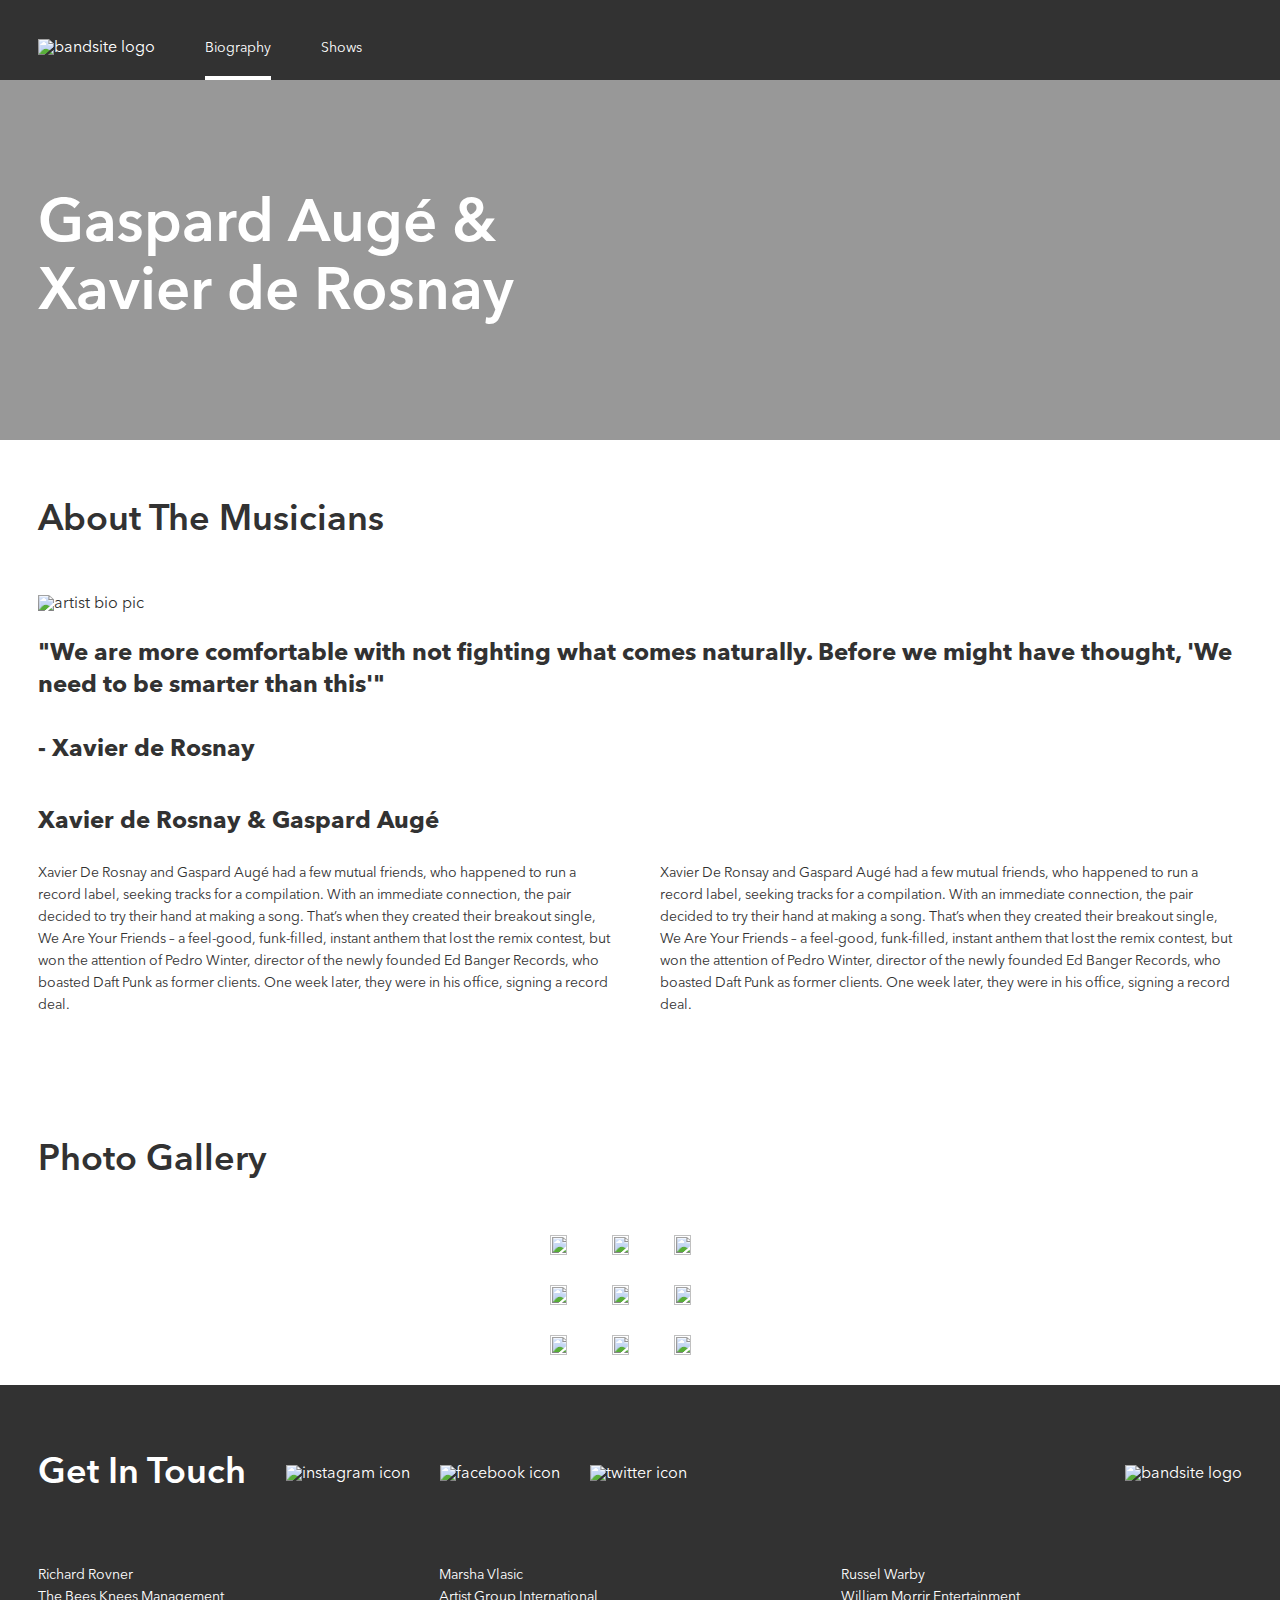
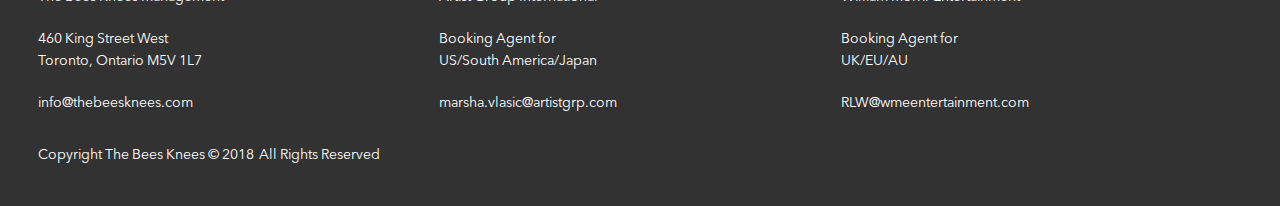
==== sprint-1/index.html @ 6b7e35aa "Moved nav-bar to partial" ====
<!DOCTYPE html>
<html lang="en">
<head>
    <meta charset="UTF-8">
    <meta name="viewport" content="width=device-width, initial-scale=1.0">
    <link rel="stylesheet" href="./styles/main.css">
    <title>Bandsite</title>
</head>
<body>
    <header class="header">
        <a class="header__logo-link" href="index.html"><img class="header__logo" src="./assets/logo/Logo-bandsite.png" alt="bandsite logo"></a>
        <nav class="header__nav">
            <ul class=" header__nav-list">
                <li class ="header__nav-item header__nav-item--active"><a class ="list header__nav-link" href="index.html">Biography</a></li>
                <li class = "header__nav-item"><a class =" list header__nav-link " href="/">Shows</a></li>
            </ul>
        </nav>
    </header>
    <main>
        <section class="hero">
            <h1 class="hero__title">Gaspard Augé & Xavier de Rosnay</h1>
            <div class="hero__image--filter"></div>
        </section>

        <section class="bio">
            <h2 class="title bio__title">About The Musicians</h2>
            <div class="bio__content">
                <img class="bio__image" src="./assets/images/bio-pic.jpg" alt="artist bio pic">
                <h2 class='bio__slogan'>"We are more comfortable with not fighting what comes naturally.  Before we might have thought, 'We need to be smarter than this'"</h2>
                <h2 class="bio__signature">- Xavier de Rosnay</h2>
                <h2 class="bio__name">Xavier de Rosnay & Gaspard Augé</h2>
                <div class="bio__story">
                    <p class="bio__story-text--left">Xavier De Rosnay and Gaspard Augé had a few
                        mutual friends, who happened to run a record label,
                        seeking tracks for a compilation. With an immediate
                        connection, the pair decided to try their hand at
                        making a song. That’s when they created their
                        breakout single, We Are Your Friends – a feel-good,
                        funk-filled, instant anthem that lost the remix
                        contest, but won the attention of Pedro Winter,
                        director of the newly founded Ed Banger Records,
                        who boasted Daft Punk as former clients. One week
                        later, they were in his office, signing a record deal.</p>
                    <p class="bio__story-text--right">Xavier De Ronsay and Gaspard Augé had a few
                        mutual friends, who happened to run a record label,
                        seeking tracks for a compilation. With an immediate
                        connection, the pair decided to try their hand at
                        making a song. That’s when they created their
                        breakout single, We Are Your Friends – a feel-good,
                        funk-filled, instant anthem that lost the remix
                        contest, but won the attention of Pedro Winter,
                        director of the newly founded Ed Banger Records,
                        who boasted Daft Punk as former clients. One week
                        later, they were in his office, signing a record deal.</p>
                </div>
            </div>
        </section>

        <section class="gallery">
            <h2 class="title gallery__title">Photo Gallery</h2>
            <div class="gallery__images">
                <img src="./assets/images/Photo-gallery-1.jpg" alt="" class="gallery__img">
                <img src="./assets/images/Photo-gallery-2.jpg" alt="" class="gallery__img">
                <img src="./assets/images/Photo-gallery-3.jpg" alt="" class="gallery__img">
                <img src="./assets/images/Photo-gallery-4.jpg" alt="" class="gallery__img">
                <img src="./assets/images/Photo-gallery-5.jpg" alt="" class="gallery__img">
                <img src="./assets/images/Photo-gallery-6.jpg" alt="" class="gallery__img">
                <img src="./assets/images/Photo-gallery-7.jpg" alt="" class="gallery__img">
                <img src="./assets/images/Photo-gallery-8.jpg" alt="" class="gallery__img">
                <img src="./assets/images/Photo-gallery-9.jpg" alt="" class="gallery__img">
            </div>
        </section>
    </main>
    <footer class="footer">
        <div class="footer__top">
                <div class="footer__top--left">
                    <h2 class="title footer__top-title">Get In Touch</h2>
                    <div class="footer__top-social">
                        <img class="footer__top-social-icon" src="./assets/icons/PNG/Icon-instagram.png" alt="instagram icon" class="footer__social-icon">
                        <img class="footer__top-social-icon" src="./assets/icons/SVG/Icon-facebook.svg" alt="facebook icon" class="footer__social-icon">
                        <img class="footer__top-social-icon" src="./assets/icons/SVG/Icon-twitter.svg" alt="twitter icon" class="footer__social-icon">
                    </div>
                </div>
                <img class="footer__top-logo" src= "./assets/logo/Logo-bandsite.png" alt="bandsite logo">
        </div>
        <div class="footer__contacts">
            <div class="footer__contact">
                <div class="footer__contact-name">
                    <p>Richard Rovner</p>
                    <p>The Bees Knees Management</p>
                </div>
                <div class="footer__contact-details">
                    <p>460 King Street West</p>
                    <p>Toronto, Ontario M5V 1L7</p>
                </div>
                <div class="footer__contact-email">
                    <p>info@thebeesknees.com</p>
                </div>
            </div>
            <div class="footer__contact">
                <div class="footer__contact-name">
                    <p>Marsha Vlasic</p>
                    <p>Artist Group International</p>
                </div>
                <div class="footer__contact-details">
                    <p>Booking Agent for</p>
                    <p>US/South America/Japan</p>
                </div>
                <div class="footer__contact-email">
                    <p>marsha.vlasic@artistgrp.com</p>
                </div>
            </div>
            <div class="footer__contact">
                <div class="footer__contact-name">
                    <p>Russel Warby</p>
                    <p>William Morrir Entertainment</p>
                </div>
                <div class="footer__contact-details">
                    <p>Booking Agent for</p>
                    <p>UK/EU/AU</p>
                </div>
                <div class="footer__contact-email">
                    <p>RLW@wmeentertainment.com</p>
                </div>
            </div>
        </div>
        <div class="footer__copyright">
            <p class="footer__copyright--left">Copyright The Bees Knees <span>&#169;</span> 2018</p>
            <p>All Rights Reserved</p>
        </div>
    </footer>
</body>
</html>
---- sprint-1/styles/main.css ----
/* Define the global font family */
@font-face {
  font-family: "Avenir Next";
  src: url("../assets/fonts/Linotype - AvenirNextLTPro-Regular.otf");
  font-weight: 400;
  font-style: normal;
}

@font-face {
  font-family: "Avenir Next";
  src: url("../assets/fonts/Linotype - AvenirNextLTPro-Bold.otf");
  font-weight: 600;
  font-style: normal;
}

@font-face {
  font-family: "Avenir Next";
  src: url("../assets/fonts/Linotype - AvenirNextLTPro-Demi.otf");
  font-weight: 700;
  font-style: normal;
}

/* Color Palette */
/* Margins and Padding */
/*Media BreakPoints*/
* {
  margin: 0;
  padding: 0;
}

body {
  font-family: "Avenir Next";
  font-weight: 400;
  color: #323232;
}

ul {
  list-style-type: none;
}

a {
  text-decoration: none;
}

/*Default font formats for breakpoints*/
h1, .title {
  font-weight: 700;
  font-size: 1.5rem;
  line-height: 2rem;
}

@media (min-width: 768px) {
  h1, .title {
    font-size: 2.25rem;
    line-height: 2.75;
  }
}

h2, .subtitle {
  font-weight: 600;
  font-size: 0.875rem;
  line-height: 1.375rem;
}

@media (min-width: 768px) {
  h2, .subtitle {
    font-size: 1.5rem;
    line-height: 2rem;
  }
}

@media (min-width: 768px) {
  h3 {
    font-size: 1rem;
    line-height: 1.5rem;
  }
}

h4, p, .list {
  font-weight: 400;
  font-size: 0.81rem;
  line-height: 1.125rem;
}

@media (min-width: 768px) {
  h4, p, .list {
    font-size: 0.875rem;
    line-height: 1.375rem;
  }
}

h5 {
  font-weight: 400;
  font-size: 0.75rem;
  line-height: 1.25rem;
}

.hero__title, .bio, .gallery, .footer, .header__logo-link {
  padding: 0 5%;
}

@media (min-width: 768px) {
  .hero__title, .bio, .gallery, .footer, .header__logo-link {
    padding: 0 3%;
  }
}

@media (min-width: 1440px) {
  .hero__title, .bio, .gallery, .footer, .header__logo-link {
    padding: 0 12.5%;
  }
}

/*Media BreakPoints*/
/* Color Palette */
/* Margins and Padding */
.header {
  display: -webkit-box;
  display: -ms-flexbox;
  display: flex;
  -webkit-box-orient: vertical;
  -webkit-box-direction: normal;
      -ms-flex-direction: column;
          flex-direction: column;
  -webkit-box-pack: justify;
      -ms-flex-pack: justify;
          justify-content: space-between;
  background-color: #323232;
  color: white;
  text-align: center;
  -webkit-box-sizing: border-box;
          box-sizing: border-box;
  padding-top: 16px;
  width: 100%;
  height: 80px;
}

@media (min-width: 768px) {
  .header {
    -webkit-box-orient: horizontal;
    -webkit-box-direction: normal;
        -ms-flex-direction: row;
            flex-direction: row;
    -webkit-box-pack: start;
        -ms-flex-pack: start;
            justify-content: flex-start;
    -webkit-box-align: center;
        -ms-flex-align: center;
            align-items: center;
  }
}

.header__logo-link {
  font-weight: 400;
  color: white;
  padding-right: 0;
}

.header__nav-list {
  display: -webkit-box;
  display: -ms-flexbox;
  display: flex;
  -ms-flex-pack: distribute;
      justify-content: space-around;
}

.header__nav-item {
  width: 50%;
  padding-bottom: 5px;
}

.header__nav-item--active {
  font-weight: bold;
  border-bottom: 3px solid white;
}

@media (min-width: 768px) {
  .header__nav-item--active {
    border-bottom: 7px solid white;
  }
}

@media (min-width: 768px) {
  .header__nav-item {
    -webkit-box-sizing: border-box;
            box-sizing: border-box;
    margin-left: 50px;
    padding: 24px 0 17px 0;
  }
}

@media (min-width: 1440px) {
  .header__nav-item {
    margin-left: 56px;
    padding: 24px 0 17px 0;
    width: 80px;
  }
}

.header__nav-link {
  color: white;
}

.hero {
  position: relative;
  background-image: url("../assets/images/hero-background.jpg");
  background-size: cover;
  background-position: center;
  color: white;
  height: 23vh;
  display: -webkit-box;
  display: -ms-flexbox;
  display: flex;
  -webkit-box-align: center;
      -ms-flex-align: center;
          align-items: center;
  Z-index: 0;
}

@media (min-width: 768px) {
  .hero {
    height: 40vh;
  }
}

@media (min-width: 1440px) {
  .hero {
    height: 74vh;
  }
}

.hero__title {
  width: 240px;
  z-index: 2;
}

@media (min-width: 768px) {
  .hero__title {
    font-size: 3.75rem;
    line-height: 68px;
    width: 560px;
  }
}

@media (min-width: 1440px) {
  .hero__title {
    width: 40%;
  }
}

.hero__image--filter {
  position: absolute;
  height: 100%;
  width: 100%;
  background-color: #323232;
  opacity: 0.5;
  z-index: 1;
}

.bio {
  display: -webkit-box;
  display: -ms-flexbox;
  display: flex;
  -webkit-box-orient: vertical;
  -webkit-box-direction: normal;
      -ms-flex-direction: column;
          flex-direction: column;
  -webkit-box-align: start;
      -ms-flex-align: start;
          align-items: flex-start;
}

.bio__title {
  padding-top: 32px;
}

@media (min-width: 1440px) {
  .bio__title {
    padding-top: 48px;
  }
}

@media (min-width: 1440px) {
  .bio__content {
    padding: 0 8.5%;
  }
}

.bio__image {
  margin: 24px 0;
  min-width: 100%;
  max-width: 100%;
  height: auto;
}

@media (min-width: 1440px) {
  .bio__image {
    margin: 48px auto;
  }
}

.bio__slogan {
  padding-bottom: 32px;
}

@media (min-width: 1440px) {
  .bio__slogan {
    padding-bottom: 40px;
  }
}

.bio__signature {
  padding-bottom: 40px;
}

@media (min-width: 1440px) {
  .bio__signature {
    padding-bottom: 56px;
  }
}

.bio__name {
  padding-bottom: 24px;
}

@media (min-width: 1440px) {
  .bio__name {
    padding-bottom: 32px;
  }
}

.bio__story-text--left {
  padding-bottom: 24px;
}

@media (min-width: 768px) {
  .bio__story-text--left {
    padding-right: 1.7%;
  }
}

@media (min-width: 768px) {
  .bio__story-text--right {
    padding-left: 1.7%;
  }
}

@media (min-width: 768px) {
  .bio__story {
    display: -webkit-box;
    display: -ms-flexbox;
    display: flex;
    padding-bottom: 40px;
  }
}

@media (min-width: 1440px) {
  .bio__story {
    padding-bottom: 48px;
  }
}

.gallery {
  display: -webkit-box;
  display: -ms-flexbox;
  display: flex;
  -webkit-box-orient: vertical;
  -webkit-box-direction: normal;
      -ms-flex-direction: column;
          flex-direction: column;
  -webkit-box-align: center;
      -ms-flex-align: center;
          align-items: center;
}

.gallery__title {
  -ms-flex-item-align: start;
      align-self: flex-start;
  padding-bottom: 24px;
  padding-top: 32px;
}

@media (min-width: 768px) {
  .gallery__images {
    display: -webkit-box;
    display: -ms-flexbox;
    display: flex;
    -ms-flex-wrap: wrap;
        flex-wrap: wrap;
    -webkit-box-pack: justify;
        -ms-flex-pack: justify;
            justify-content: space-between;
  }
}

.gallery__img {
  width: 100%;
  margin-bottom: 16px;
}

@media (min-width: 768px) {
  .gallery__img {
    width: 31%;
    height: 28%;
    margin-bottom: 24px;
  }
}

.footer {
  background-color: #323232;
  color: white;
}

.footer__top {
  padding-top: 40px;
}

@media (min-width: 768px) {
  .footer__top {
    display: -webkit-box;
    display: -ms-flexbox;
    display: flex;
    -webkit-box-pack: justify;
        -ms-flex-pack: justify;
            justify-content: space-between;
    -webkit-box-align: center;
        -ms-flex-align: center;
            align-items: center;
    padding-bottom: 40px;
  }
}

@media (min-width: 1440px) {
  .footer__top {
    padding: 48px 0 56px 0;
  }
}

@media (min-width: 768px) {
  .footer__top--left {
    width: 60%;
    display: -webkit-box;
    display: -ms-flexbox;
    display: flex;
    -webkit-box-align: center;
        -ms-flex-align: center;
            align-items: center;
  }
}

@media (min-width: 768px) {
  .footer__top-title {
    padding-right: 40px;
  }
}

.footer__top-social {
  display: -webkit-box;
  display: -ms-flexbox;
  display: flex;
  -webkit-box-pack: start;
      -ms-flex-pack: start;
          justify-content: flex-start;
  padding: 20px 0;
}

.footer__top-social-icon {
  padding-right: 30px;
}

@media (min-width: 1440px) {
  .footer__top-social {
    padding-right: 32px;
  }
}

.footer__top-logo {
  display: none;
  font-weight: 400;
}

@media (min-width: 768px) {
  .footer__top-logo {
    display: block;
  }
}

@media (min-width: 1440px) {
  .footer__top-logo {
    height: 24px;
    width: 150px;
  }
}

@media (min-width: 768px) {
  .footer__contacts {
    display: -webkit-box;
    display: -ms-flexbox;
    display: flex;
  }
}

@media (min-width: 768px) {
  .footer__contact {
    padding-right: 3%;
    width: 32%;
  }
}

@media (min-width: 1440px) {
  .footer__contact {
    width: 20%;
  }
}

.footer__contact-name {
  font-weight: 700;
  padding-bottom: 20px;
}

@media (min-width: 1440px) {
  .footer__contact-name {
    padding-bottom: 24px;
  }
}

.footer__contact-details {
  padding-bottom: 20px;
}

@media (min-width: 1440px) {
  .footer__contact-details {
    padding-bottom: 24px;
  }
}

.footer__contact-email {
  padding-bottom: 20px;
}

@media (min-width: 768px) {
  .footer__contact-email {
    padding-bottom: 30px;
  }
}

@media (min-width: 1440px) {
  .footer__contact-email {
    padding-bottom: 40px;
  }
}

.footer__copyright {
  font-weight: 400;
  padding-bottom: 40px;
}

@media (min-width: 768px) {
  .footer__copyright {
    display: -webkit-box;
    display: -ms-flexbox;
    display: flex;
  }
}

@media (min-width: 768px) {
  .footer__copyright--left {
    margin-right: 5px;
  }
}
/*# sourceMappingURL=main.css.map */
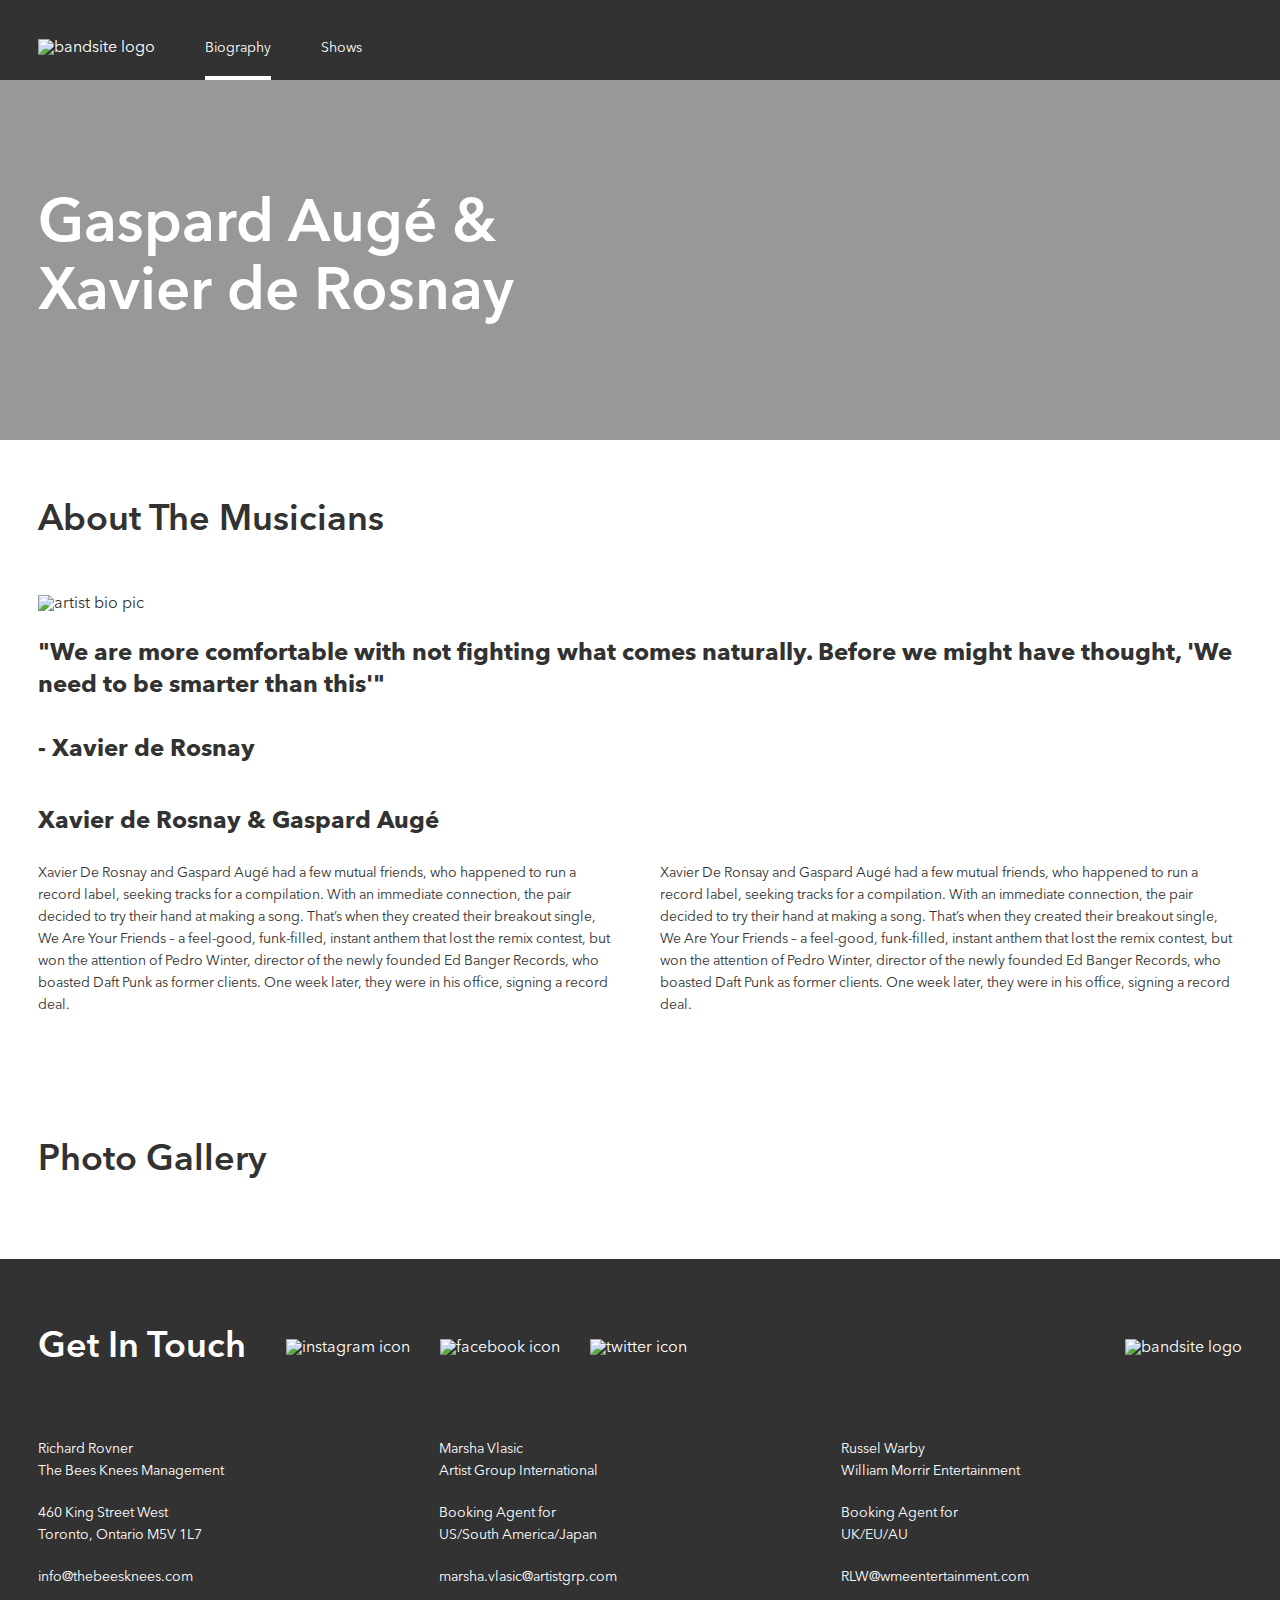
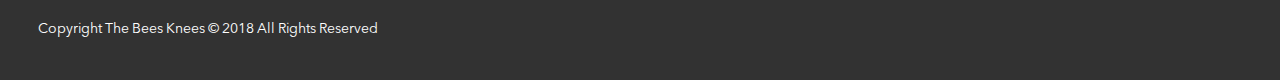
==== commit 8299ea52: "Moved footer to partial" ====
--- a/sprint-1/index.html
+++ b/sprint-1/index.html
@@ -125,8 +125,7 @@
             </div>
         </div>
         <div class="footer__copyright">
-            <p class="footer__copyright--left">Copyright The Bees Knees <span>&#169;</span> 2018</p>
-            <p>All Rights Reserved</p>
+            <p>Copyright The Bees Knees <span>&#169;</span> 2018 All Rights Reserved</p>
         </div>
     </footer>
 </body>
--- a/sprint-1/styles/main.css
+++ b/sprint-1/styles/main.css
@@ -201,6 +201,162 @@
   color: white;
 }
 
+.footer {
+  background-color: #323232;
+  color: white;
+}
+
+.footer__top {
+  padding-top: 40px;
+}
+
+@media (min-width: 768px) {
+  .footer__top {
+    display: -webkit-box;
+    display: -ms-flexbox;
+    display: flex;
+    -webkit-box-pack: justify;
+        -ms-flex-pack: justify;
+            justify-content: space-between;
+    -webkit-box-align: center;
+        -ms-flex-align: center;
+            align-items: center;
+    padding-bottom: 40px;
+  }
+}
+
+@media (min-width: 1440px) {
+  .footer__top {
+    padding: 48px 0 56px 0;
+  }
+}
+
+@media (min-width: 768px) {
+  .footer__top--left {
+    width: 60%;
+    display: -webkit-box;
+    display: -ms-flexbox;
+    display: flex;
+    -webkit-box-align: center;
+        -ms-flex-align: center;
+            align-items: center;
+  }
+}
+
+@media (min-width: 768px) {
+  .footer__top-title {
+    padding-right: 40px;
+  }
+}
+
+.footer__top-social {
+  display: -webkit-box;
+  display: -ms-flexbox;
+  display: flex;
+  -webkit-box-pack: start;
+      -ms-flex-pack: start;
+          justify-content: flex-start;
+  padding: 20px 0;
+}
+
+.footer__top-social-icon {
+  padding-right: 30px;
+}
+
+@media (min-width: 1440px) {
+  .footer__top-social {
+    padding-right: 32px;
+  }
+}
+
+.footer__top-logo {
+  display: none;
+  font-weight: 400;
+}
+
+@media (min-width: 768px) {
+  .footer__top-logo {
+    display: block;
+  }
+}
+
+@media (min-width: 1440px) {
+  .footer__top-logo {
+    height: 24px;
+    width: 150px;
+  }
+}
+
+@media (min-width: 768px) {
+  .footer__contacts {
+    display: -webkit-box;
+    display: -ms-flexbox;
+    display: flex;
+  }
+}
+
+@media (min-width: 768px) {
+  .footer__contact {
+    padding-right: 3%;
+    width: 32%;
+  }
+}
+
+@media (min-width: 1440px) {
+  .footer__contact {
+    width: 20%;
+  }
+}
+
+.footer__contact-name {
+  font-weight: 700;
+  padding-bottom: 20px;
+}
+
+@media (min-width: 1440px) {
+  .footer__contact-name {
+    padding-bottom: 24px;
+  }
+}
+
+.footer__contact-details {
+  padding-bottom: 20px;
+}
+
+@media (min-width: 1440px) {
+  .footer__contact-details {
+    padding-bottom: 24px;
+  }
+}
+
+.footer__contact-email {
+  padding-bottom: 20px;
+}
+
+@media (min-width: 768px) {
+  .footer__contact-email {
+    padding-bottom: 30px;
+  }
+}
+
+@media (min-width: 1440px) {
+  .footer__contact-email {
+    padding-bottom: 40px;
+  }
+}
+
+.footer__copyright {
+  font-weight: 400;
+  padding-bottom: 40px;
+  width: 204px;
+}
+
+@media (min-width: 768px) {
+  .footer__copyright {
+    width: 100%;
+  }
+}
+
 .hero {
   position: relative;
   background-image: url("../assets/images/hero-background.jpg");
@@ -401,171 +557,13 @@
 @media (min-width: 768px) {
   .gallery__img {
     width: 31%;
-    height: 28%;
     margin-bottom: 24px;
   }
 }
 
-.footer {
-  background-color: #323232;
-  color: white;
-}
-
-.footer__top {
-  padding-top: 40px;
-}
-
-@media (min-width: 768px) {
-  .footer__top {
-    display: -webkit-box;
-    display: -ms-flexbox;
-    display: flex;
-    -webkit-box-pack: justify;
-        -ms-flex-pack: justify;
-            justify-content: space-between;
-    -webkit-box-align: center;
-        -ms-flex-align: center;
-            align-items: center;
-    padding-bottom: 40px;
-  }
-}
-
-@media (min-width: 1440px) {
-  .footer__top {
-    padding: 48px 0 56px 0;
-  }
-}
-
-@media (min-width: 768px) {
-  .footer__top--left {
-    width: 60%;
-    display: -webkit-box;
-    display: -ms-flexbox;
-    display: flex;
-    -webkit-box-align: center;
-        -ms-flex-align: center;
-            align-items: center;
-  }
-}
-
-@media (min-width: 768px) {
-  .footer__top-title {
-    padding-right: 40px;
-  }
-}
-
-.footer__top-social {
-  display: -webkit-box;
-  display: -ms-flexbox;
-  display: flex;
-  -webkit-box-pack: start;
-      -ms-flex-pack: start;
-          justify-content: flex-start;
-  padding: 20px 0;
-}
-
-.footer__top-social-icon {
-  padding-right: 30px;
-}
-
-@media (min-width: 1440px) {
-  .footer__top-social {
-    padding-right: 32px;
-  }
-}
-
-.footer__top-logo {
-  display: none;
-  font-weight: 400;
-}
-
-@media (min-width: 768px) {
-  .footer__top-logo {
-    display: block;
-  }
-}
-
-@media (min-width: 1440px) {
-  .footer__top-logo {
-    height: 24px;
-    width: 150px;
-  }
-}
-
-@media (min-width: 768px) {
-  .footer__contacts {
-    display: -webkit-box;
-    display: -ms-flexbox;
-    display: flex;
-  }
-}
-
-@media (min-width: 768px) {
-  .footer__contact {
-    padding-right: 3%;
+@media (min-width: 768px) {
+  .gallery__img {
     width: 32%;
   }
 }
-
-@media (min-width: 1440px) {
-  .footer__contact {
-    width: 20%;
-  }
-}
-
-.footer__contact-name {
-  font-weight: 700;
-  padding-bottom: 20px;
-}
-
-@media (min-width: 1440px) {
-  .footer__contact-name {
-    padding-bottom: 24px;
-  }
-}
-
-.footer__contact-details {
-  padding-bottom: 20px;
-}
-
-@media (min-width: 1440px) {
-  .footer__contact-details {
-    padding-bottom: 24px;
-  }
-}
-
-.footer__contact-email {
-  padding-bottom: 20px;
-}
-
-@media (min-width: 768px) {
-  .footer__contact-email {
-    padding-bottom: 30px;
-  }
-}
-
-@media (min-width: 1440px) {
-  .footer__contact-email {
-    padding-bottom: 40px;
-  }
-}
-
-.footer__copyright {
-  font-weight: 400;
-  padding-bottom: 40px;
-}
-
-@media (min-width: 768px) {
-  .footer__copyright {
-    display: -webkit-box;
-    display: -ms-flexbox;
-    display: flex;
-  }
-}
-
-@media (min-width: 768px) {
-  .footer__copyright--left {
-    margin-right: 5px;
-  }
-}
 /*# sourceMappingURL=main.css.map */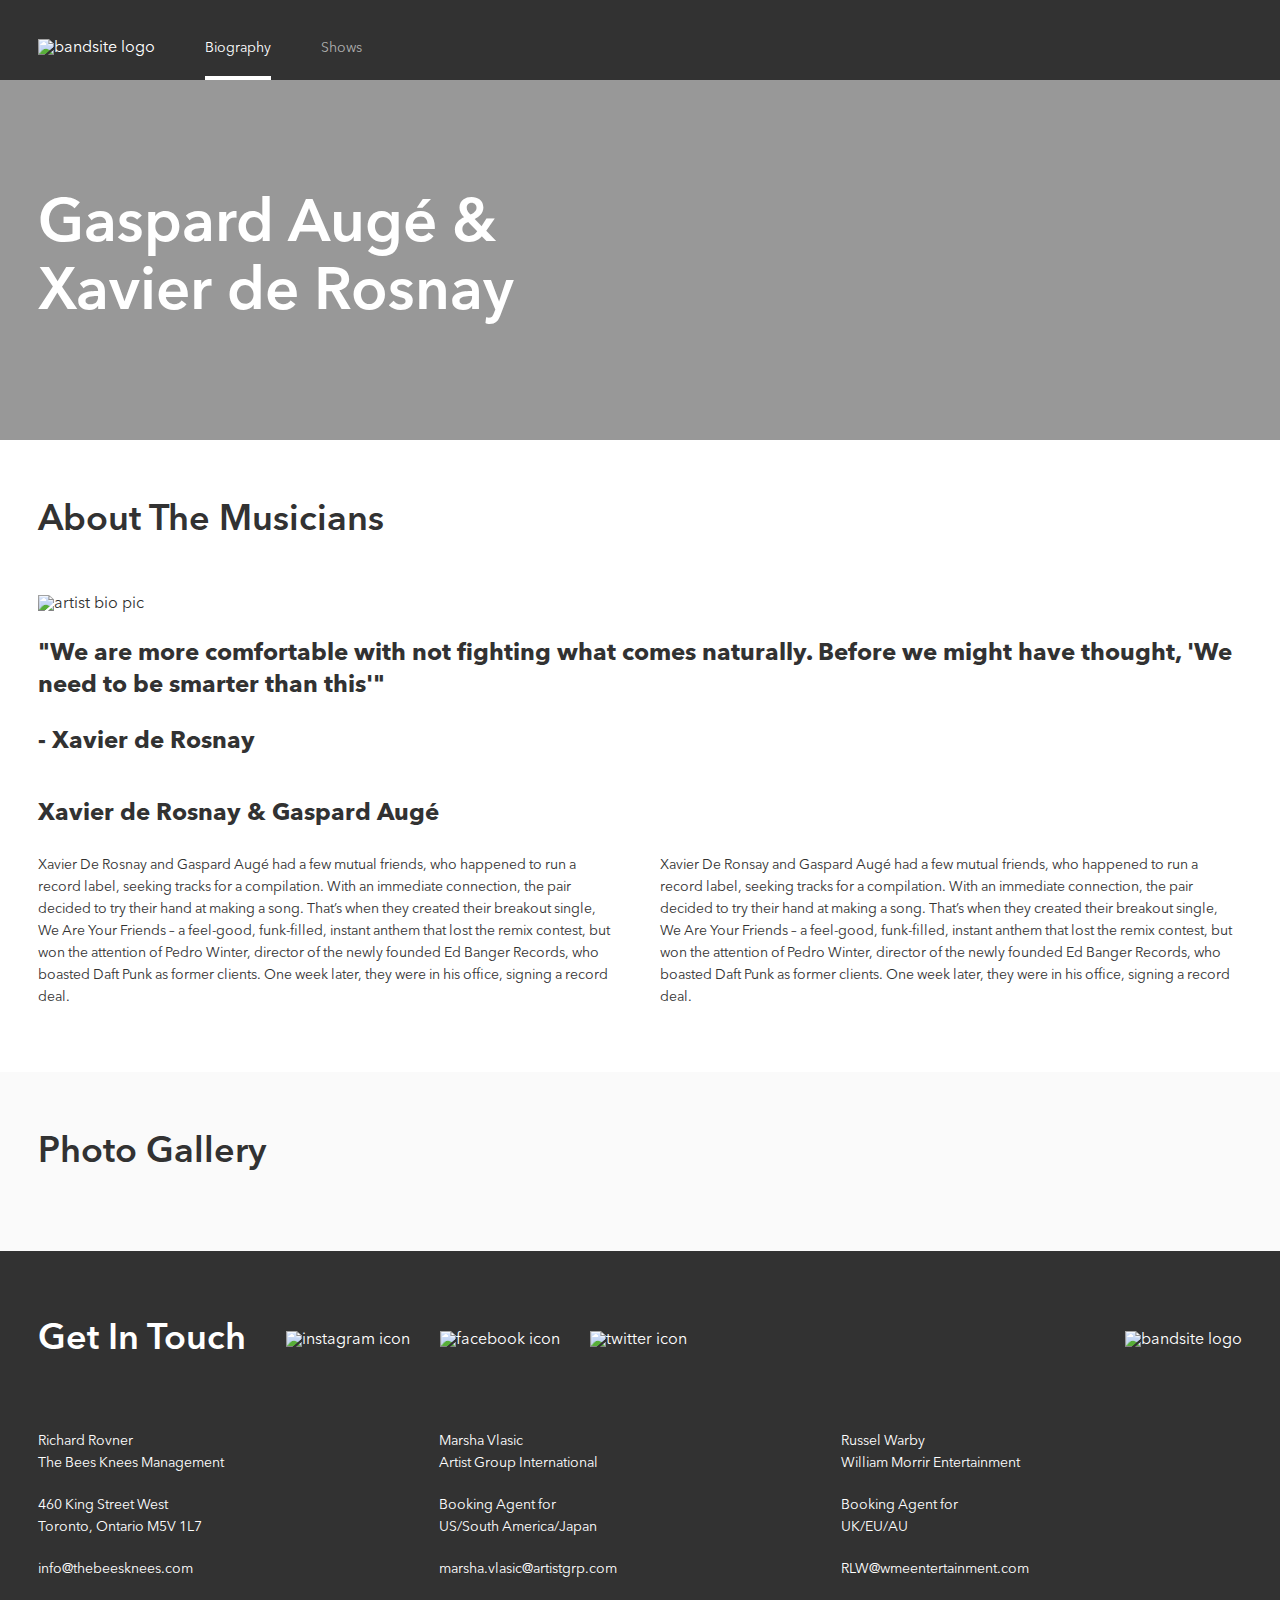
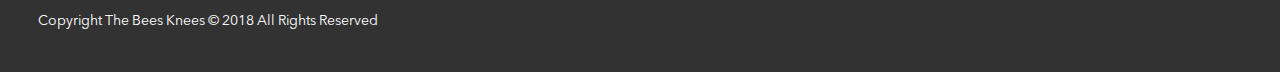
==== commit ef90522b: "Added photo gallery background" ====
--- a/sprint-1/index.html
+++ b/sprint-1/index.html
@@ -11,8 +11,8 @@
         <a class="header__logo-link" href="index.html"><img class="header__logo" src="./assets/logo/Logo-bandsite.png" alt="bandsite logo"></a>
         <nav class="header__nav">
             <ul class=" header__nav-list">
-                <li class ="header__nav-item header__nav-item--active"><a class ="list header__nav-link" href="index.html">Biography</a></li>
-                <li class = "header__nav-item"><a class =" list header__nav-link " href="/">Shows</a></li>
+                <li class ="header__nav-item header__nav-item--active"><a class ="list header__nav-link header__nav-link--active" href="index.html">Biography</a></li>
+                <li class = "header__nav-item"><a class =" list header__nav-link " href="index.html">Shows</a></li>
             </ul>
         </nav>
     </header>
--- a/sprint-1/styles/main.css
+++ b/sprint-1/styles/main.css
@@ -20,8 +20,8 @@
   font-style: normal;
 }
 
-/* Color Palette */
-/* Margins and Padding */
+/*======================= Color Palette ======================= */
+/*======================= Margins and Padding ======================= */
 /*Media BreakPoints*/
 * {
   margin: 0;
@@ -112,8 +112,8 @@
 }
 
 /*Media BreakPoints*/
-/* Color Palette */
-/* Margins and Padding */
+/*======================= Color Palette ======================= */
+/*======================= Margins and Padding ======================= */
 .header {
   display: -webkit-box;
   display: -ms-flexbox;
@@ -171,12 +171,12 @@
 
 .header__nav-item--active {
   font-weight: bold;
-  border-bottom: 3px solid white;
+  border-bottom: 3px solid #FFFFFF;
 }
 
 @media (min-width: 768px) {
   .header__nav-item--active {
-    border-bottom: 7px solid white;
+    border-bottom: 7px solid #FFFFFF;
   }
 }
 
@@ -198,7 +198,15 @@
 }
 
 .header__nav-link {
+  color: #AFAFAF;
+}
+
+.header__nav-link--active {
   color: white;
+}
+
+.header__nav-link:hover {
+  font-style: italic;
 }
 
 .footer {
@@ -456,7 +464,7 @@
 }
 
 .bio__slogan {
-  padding-bottom: 32px;
+  padding-bottom: 24px;
 }
 
 @media (min-width: 1440px) {
@@ -483,6 +491,10 @@
   .bio__name {
     padding-bottom: 32px;
   }
+}
+
+.bio__story {
+  padding-bottom: 32px;
 }
 
 .bio__story-text--left {
@@ -527,6 +539,7 @@
   -webkit-box-align: center;
       -ms-flex-align: center;
           align-items: center;
+  background-color: #FAFAFA;
 }
 
 .gallery__title {
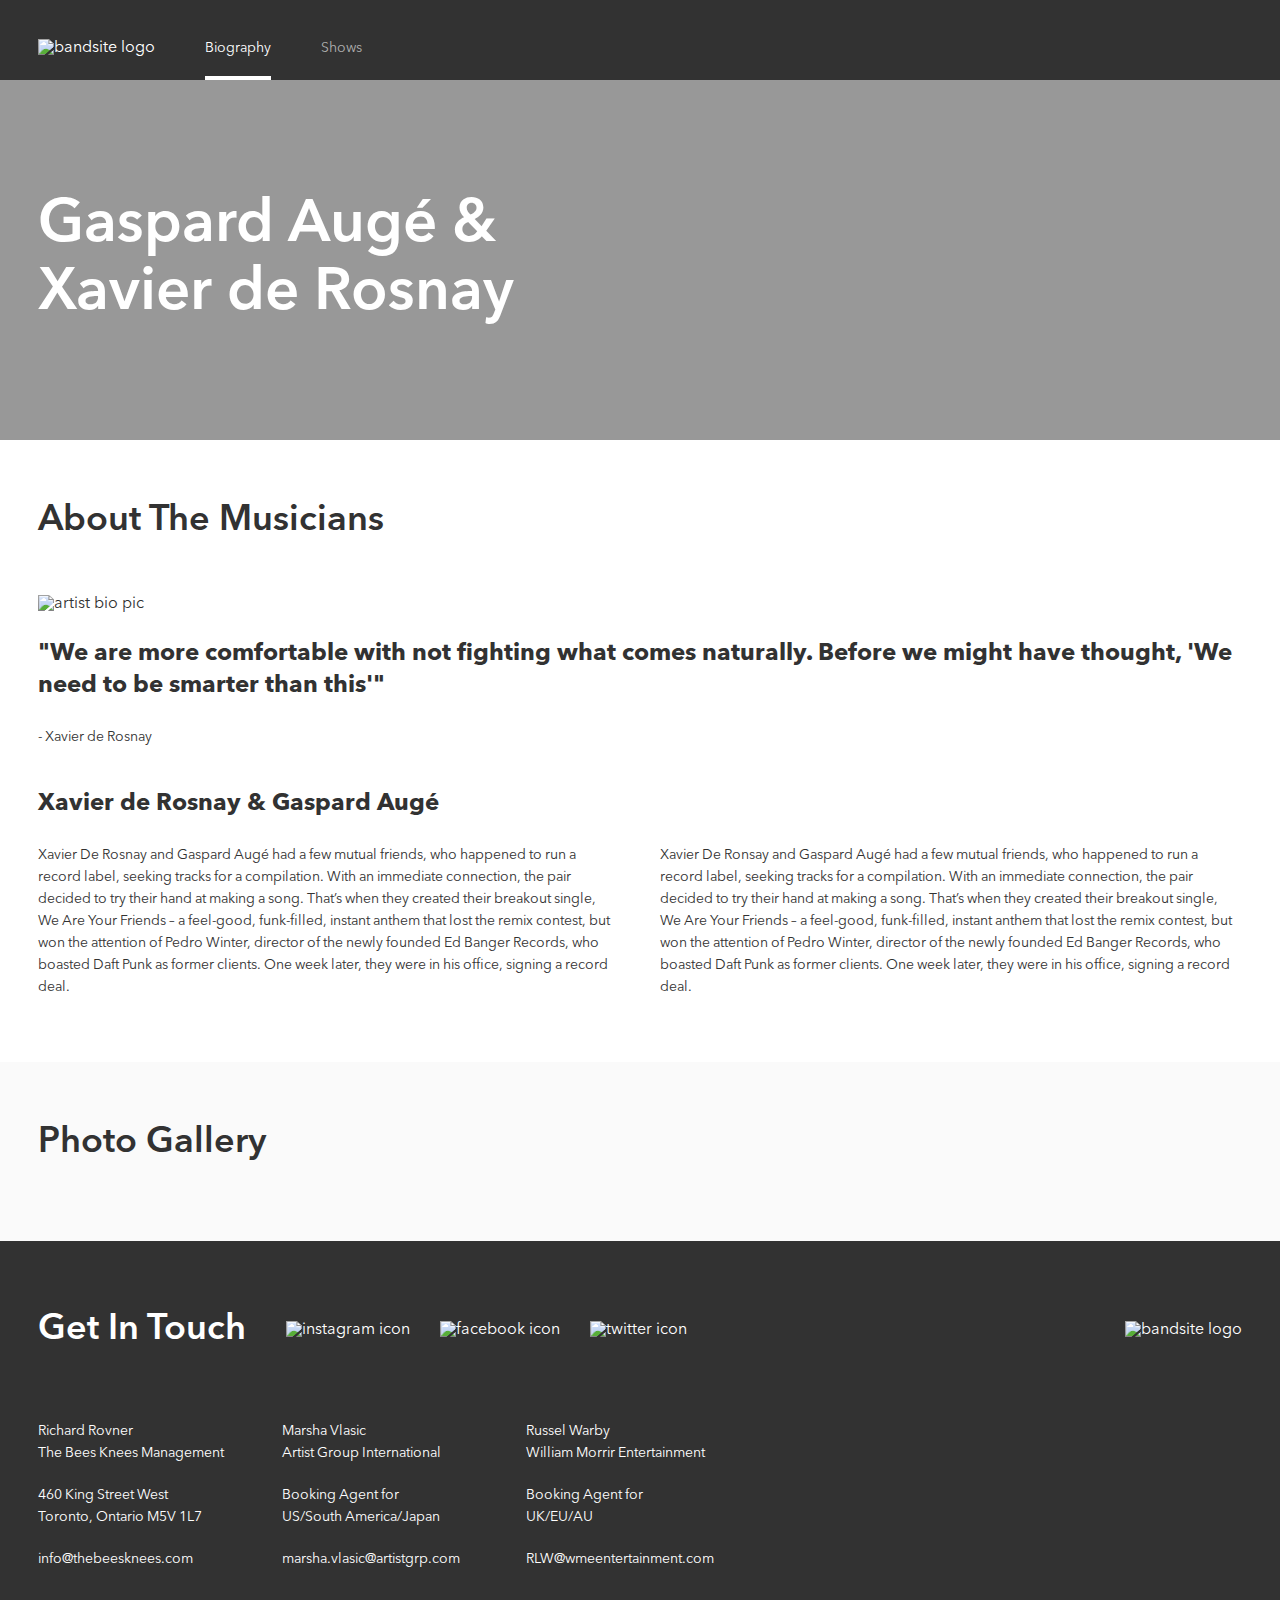
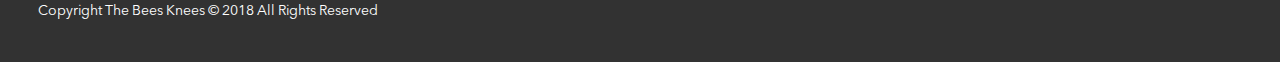
==== commit c57129a4: "Updated bio font sizing and added static padding to contacts" ====
--- a/sprint-1/index.html
+++ b/sprint-1/index.html
@@ -27,7 +27,7 @@
             <div class="bio__content">
                 <img class="bio__image" src="./assets/images/bio-pic.jpg" alt="artist bio pic">
                 <h2 class='bio__slogan'>"We are more comfortable with not fighting what comes naturally.  Before we might have thought, 'We need to be smarter than this'"</h2>
-                <h2 class="bio__signature">- Xavier de Rosnay</h2>
+                <p class="bio__signature">- Xavier de Rosnay</p>
                 <h2 class="bio__name">Xavier de Rosnay & Gaspard Augé</h2>
                 <div class="bio__story">
                     <p class="bio__story-text--left">Xavier De Rosnay and Gaspard Augé had a few
--- a/sprint-1/styles/main.css
+++ b/sprint-1/styles/main.css
@@ -306,13 +306,8 @@
 @media (min-width: 768px) {
   .footer__contact {
     padding-right: 3%;
-    width: 32%;
-  }
-}
-
-@media (min-width: 1440px) {
-  .footer__contact {
-    width: 20%;
+    padding-right: 24px;
+    width: 220px;
   }
 }
 
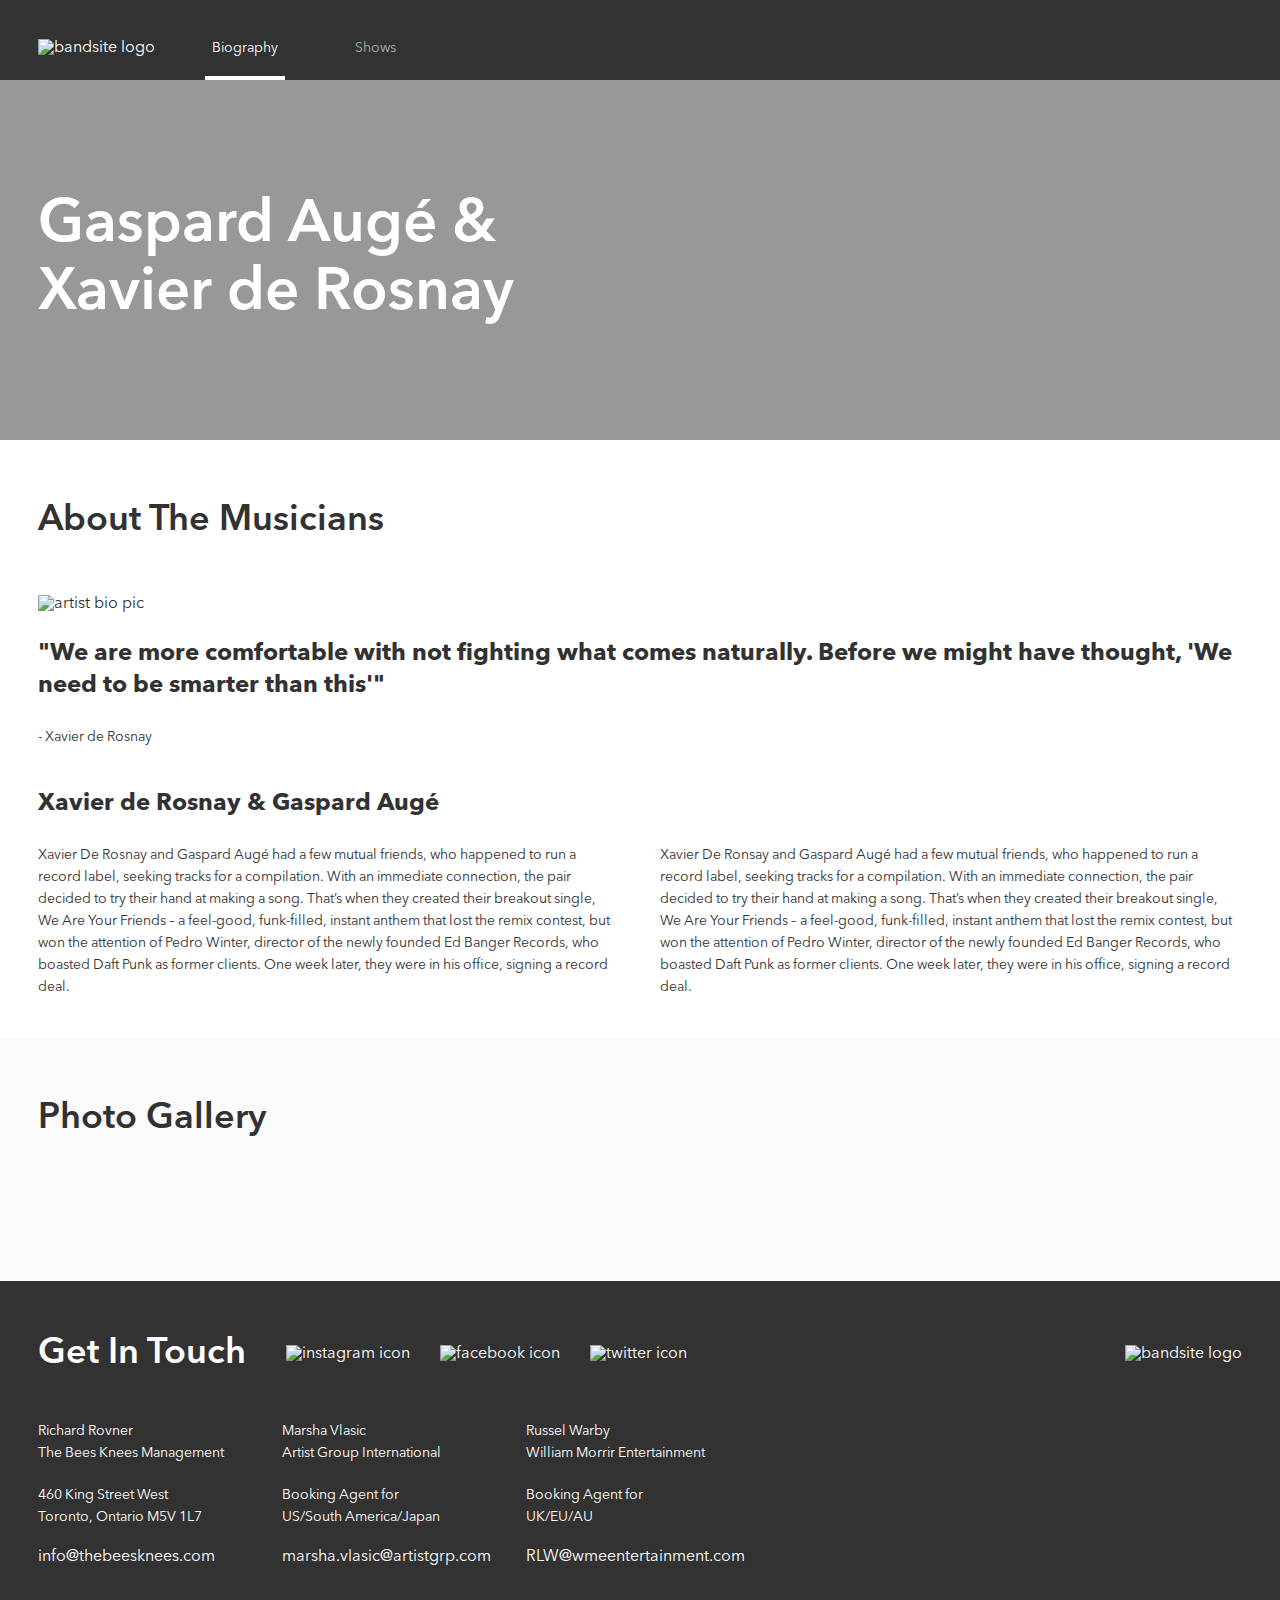
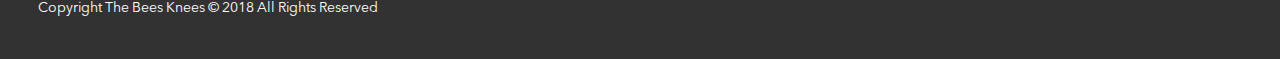
==== commit 072612fd: "Added digging deeper content" ====
--- a/sprint-1/index.html
+++ b/sprint-1/index.html
@@ -94,7 +94,7 @@
                     <p>Toronto, Ontario M5V 1L7</p>
                 </div>
                 <div class="footer__contact-email">
-                    <p>info@thebeesknees.com</p>
+                    <a href="mailto:info@thebeesknees.com">info@thebeesknees.com</a>
                 </div>
             </div>
             <div class="footer__contact">
@@ -107,7 +107,7 @@
                     <p>US/South America/Japan</p>
                 </div>
                 <div class="footer__contact-email">
-                    <p>marsha.vlasic@artistgrp.com</p>
+                    <a href="mailto:marsha.vlasic@artistgrp.com">marsha.vlasic@artistgrp.com</a>
                 </div>
             </div>
             <div class="footer__contact">
@@ -120,7 +120,7 @@
                     <p>UK/EU/AU</p>
                 </div>
                 <div class="footer__contact-email">
-                    <p>RLW@wmeentertainment.com</p>
+                    <a href="mailto:RLW@wmeentertainment.com">RLW@wmeentertainment.com</a>
                 </div>
             </div>
         </div>
--- a/sprint-1/styles/main.css
+++ b/sprint-1/styles/main.css
@@ -1,4 +1,7 @@
-/* Define the global font family */
+/*Import any global default styles including partials containing typography, variables, and mixins*/
+/*======================= Global Default Styling ======================= */
+/*======================= Define Global Fonts ======================= */
+/**** Default Fonts ****/
 @font-face {
   font-family: "Avenir Next";
   src: url("../assets/fonts/Linotype - AvenirNextLTPro-Regular.otf");
@@ -20,9 +23,10 @@
   font-style: normal;
 }
 
+/**** Alternative Fonts ****/
 /*======================= Color Palette ======================= */
 /*======================= Margins and Padding ======================= */
-/*Media BreakPoints*/
+/*======================= Media Breakpoints ======================= */
 * {
   margin: 0;
   padding: 0;
@@ -40,9 +44,10 @@
 
 a {
   text-decoration: none;
-}
-
-/*Default font formats for breakpoints*/
+  color: #FFFFFF;
+}
+
+/*Default font formats for breakpoints.  HTML font size is 16px*/
 h1, .title {
   font-weight: 700;
   font-size: 1.5rem;
@@ -56,14 +61,14 @@
   }
 }
 
-h2, .subtitle {
+h2 {
   font-weight: 600;
   font-size: 0.875rem;
   line-height: 1.375rem;
 }
 
 @media (min-width: 768px) {
-  h2, .subtitle {
+  h2 {
     font-size: 1.5rem;
     line-height: 2rem;
   }
@@ -111,9 +116,9 @@
   }
 }
 
-/*Media BreakPoints*/
 /*======================= Color Palette ======================= */
 /*======================= Margins and Padding ======================= */
+/*======================= Global Header and Navigation Bar ======================= */
 .header {
   display: -webkit-box;
   display: -ms-flexbox;
@@ -126,7 +131,7 @@
       -ms-flex-pack: justify;
           justify-content: space-between;
   background-color: #323232;
-  color: white;
+  color: #FFFFFF;
   text-align: center;
   -webkit-box-sizing: border-box;
           box-sizing: border-box;
@@ -151,8 +156,6 @@
 }
 
 .header__logo-link {
-  font-weight: 400;
-  color: white;
   padding-right: 0;
 }
 
@@ -169,6 +172,20 @@
   padding-bottom: 5px;
 }
 
+@media (min-width: 768px) {
+  .header__nav-item {
+    margin-left: 50px;
+    padding: 24px 0 17px 0;
+    width: 80px;
+  }
+}
+
+@media (min-width: 1440px) {
+  .header__nav-item {
+    margin-left: 56px;
+  }
+}
+
 .header__nav-item--active {
   font-weight: bold;
   border-bottom: 3px solid #FFFFFF;
@@ -180,42 +197,29 @@
   }
 }
 
-@media (min-width: 768px) {
-  .header__nav-item {
-    -webkit-box-sizing: border-box;
-            box-sizing: border-box;
-    margin-left: 50px;
-    padding: 24px 0 17px 0;
-  }
-}
-
-@media (min-width: 1440px) {
-  .header__nav-item {
-    margin-left: 56px;
-    padding: 24px 0 17px 0;
-    width: 80px;
-  }
-}
-
 .header__nav-link {
   color: #AFAFAF;
 }
 
 .header__nav-link--active {
-  color: white;
+  color: #FFFFFF;
 }
 
 .header__nav-link:hover {
   font-style: italic;
-}
-
+  color: #FFFFFF;
+}
+
+/*======================= Color Palette ======================= */
+/*======================= Margins and Padding ======================= */
+/*======================= Global Footer ======================= */
 .footer {
   background-color: #323232;
-  color: white;
+  color: #FFFFFF;
 }
 
 .footer__top {
-  padding-top: 40px;
+  padding-top: 24px;
 }
 
 @media (min-width: 768px) {
@@ -229,13 +233,7 @@
     -webkit-box-align: center;
         -ms-flex-align: center;
             align-items: center;
-    padding-bottom: 40px;
-  }
-}
-
-@media (min-width: 1440px) {
-  .footer__top {
-    padding: 48px 0 56px 0;
+    padding-bottom: 16px;
   }
 }
 
@@ -279,7 +277,6 @@
 
 .footer__top-logo {
   display: none;
-  font-weight: 400;
 }
 
 @media (min-width: 768px) {
@@ -360,20 +357,20 @@
   }
 }
 
+/*======================= Hero Section ======================= */
 .hero {
   position: relative;
-  background-image: url("../assets/images/hero-background.jpg");
-  background-size: cover;
-  background-position: center;
-  color: white;
-  height: 23vh;
   display: -webkit-box;
   display: -ms-flexbox;
   display: flex;
   -webkit-box-align: center;
       -ms-flex-align: center;
           align-items: center;
+  background-image: url("../assets/images/hero-background.jpg");
+  background-size: cover;
+  background-position: center;
   Z-index: 0;
+  height: 23vh;
 }
 
 @media (min-width: 768px) {
@@ -390,6 +387,7 @@
 
 .hero__title {
   width: 240px;
+  color: #FFFFFF;
   z-index: 2;
 }
 
@@ -398,12 +396,6 @@
     font-size: 3.75rem;
     line-height: 68px;
     width: 560px;
-  }
-}
-
-@media (min-width: 1440px) {
-  .hero__title {
-    width: 40%;
   }
 }
 
@@ -416,6 +408,7 @@
   z-index: 1;
 }
 
+/*======================= Bio Section ======================= */
 .bio {
   display: -webkit-box;
   display: -ms-flexbox;
@@ -449,7 +442,6 @@
   margin: 24px 0;
   min-width: 100%;
   max-width: 100%;
-  height: auto;
 }
 
 @media (min-width: 1440px) {
@@ -490,22 +482,6 @@
 
 .bio__story {
   padding-bottom: 32px;
-}
-
-.bio__story-text--left {
-  padding-bottom: 24px;
-}
-
-@media (min-width: 768px) {
-  .bio__story-text--left {
-    padding-right: 1.7%;
-  }
-}
-
-@media (min-width: 768px) {
-  .bio__story-text--right {
-    padding-left: 1.7%;
-  }
 }
 
 @media (min-width: 768px) {
@@ -513,6 +489,10 @@
     display: -webkit-box;
     display: -ms-flexbox;
     display: flex;
+    -webkit-box-orient: vertical;
+    -webkit-box-direction: normal;
+        -ms-flex-direction: space-between;
+            flex-direction: space-between;
     padding-bottom: 40px;
   }
 }
@@ -523,25 +503,31 @@
   }
 }
 
+.bio__story-text--left {
+  padding-bottom: 24px;
+}
+
+@media (min-width: 768px) {
+  .bio__story-text--left {
+    padding-bottom: 0;
+    padding-right: 20px;
+  }
+}
+
+@media (min-width: 768px) {
+  .bio__story-text--right {
+    padding-left: 20px;
+  }
+}
+
+/*======================= Photo Gallery Section ======================= */
 .gallery {
-  display: -webkit-box;
-  display: -ms-flexbox;
-  display: flex;
-  -webkit-box-orient: vertical;
-  -webkit-box-direction: normal;
-      -ms-flex-direction: column;
-          flex-direction: column;
-  -webkit-box-align: center;
-      -ms-flex-align: center;
-          align-items: center;
   background-color: #FAFAFA;
+  padding-bottom: 16px;
 }
 
 .gallery__title {
-  -ms-flex-item-align: start;
-      align-self: flex-start;
-  padding-bottom: 24px;
-  padding-top: 32px;
+  padding: 32px 0 24px 0;
 }
 
 @media (min-width: 768px) {
@@ -560,6 +546,13 @@
 .gallery__img {
   width: 100%;
   margin-bottom: 16px;
+  -webkit-filter: grayscale(100%);
+          filter: grayscale(100%);
+}
+
+.gallery__img:hover {
+  -webkit-filter: grayscale(0);
+          filter: grayscale(0);
 }
 
 @media (min-width: 768px) {
@@ -569,9 +562,9 @@
   }
 }
 
-@media (min-width: 768px) {
+@media (min-width: 1440px) {
   .gallery__img {
-    width: 32%;
+    width: 31.9%;
   }
 }
 /*# sourceMappingURL=main.css.map */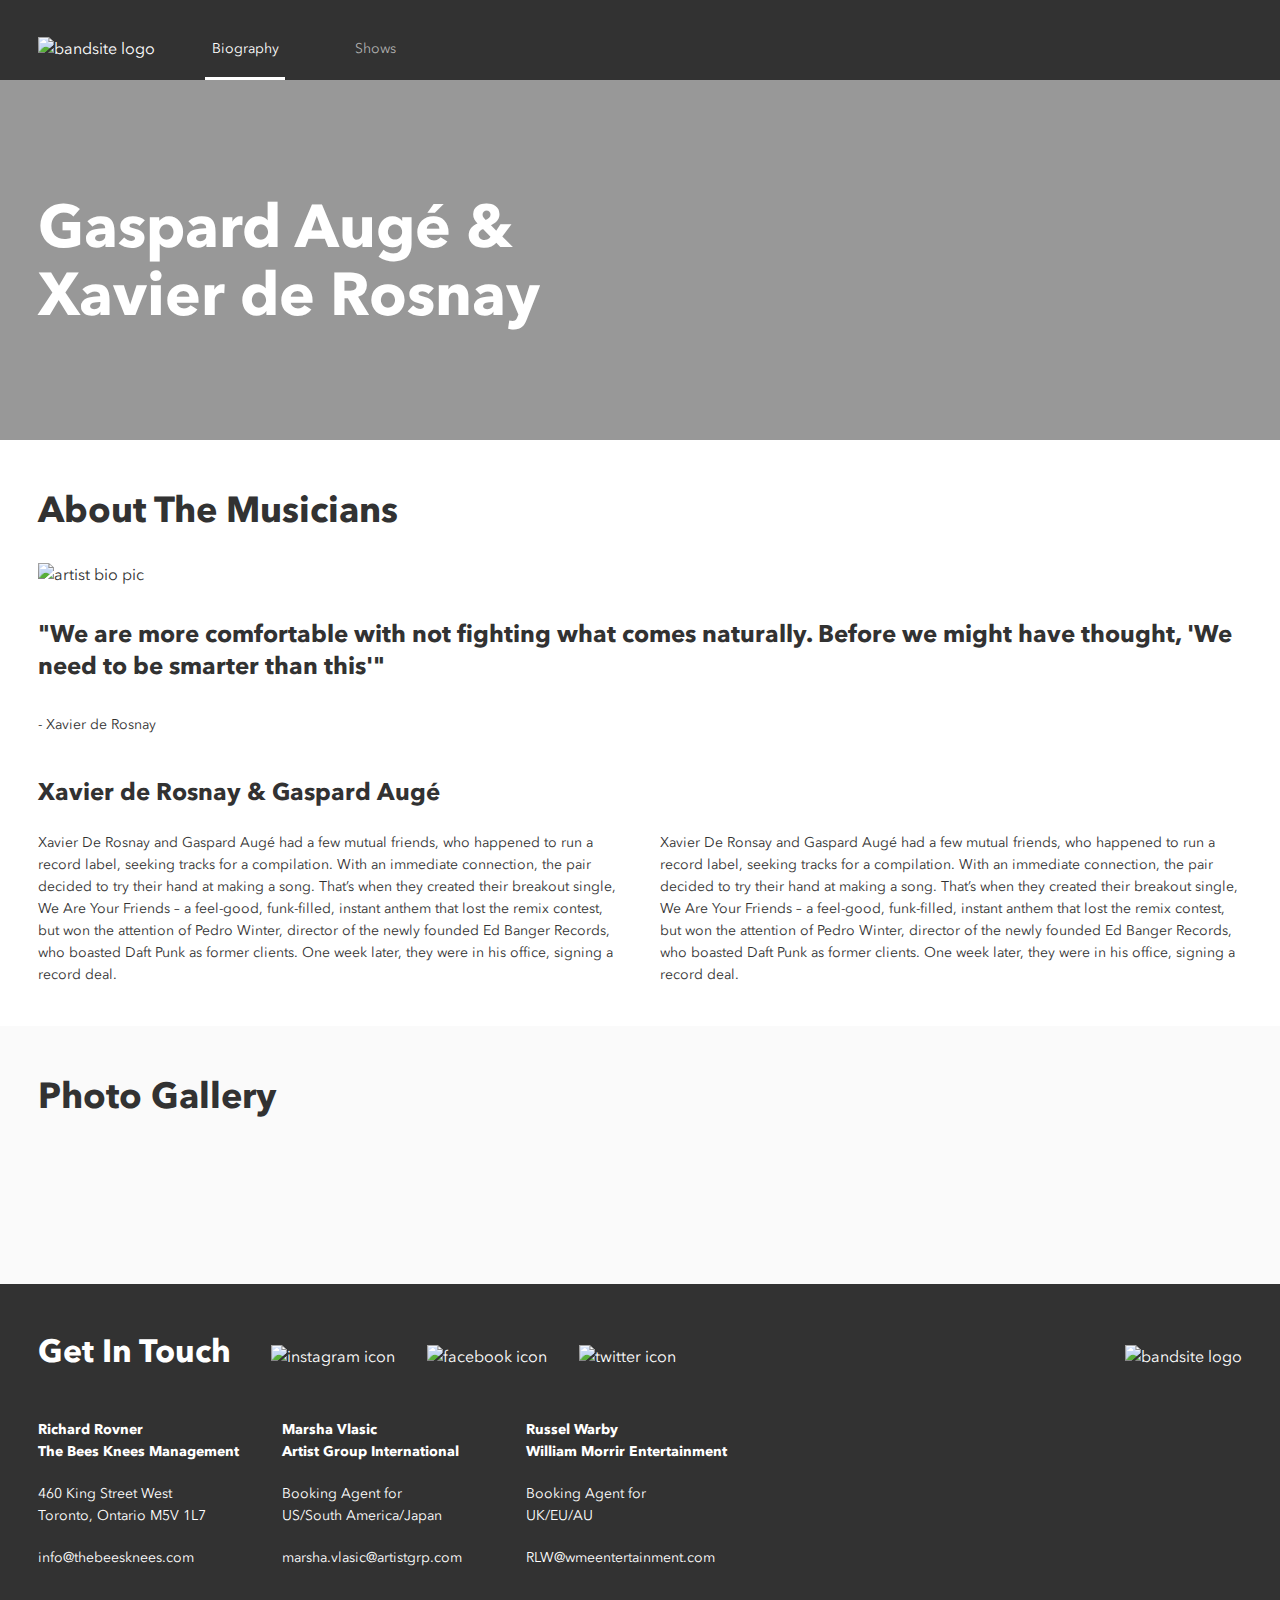
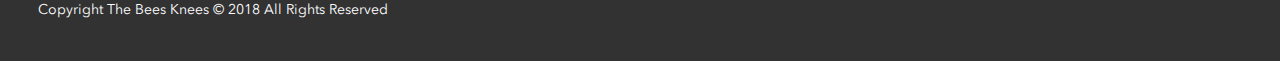
==== commit cebbb811: "Added grid spacing mixin" ====
--- a/sprint-1/index.html
+++ b/sprint-1/index.html
@@ -23,7 +23,7 @@
         </section>
 
         <section class="bio">
-            <h2 class="title bio__title">About The Musicians</h2>
+            <h2 class="section__title bio__title">About The Musicians</h2>
             <div class="bio__content">
                 <img class="bio__image" src="./assets/images/bio-pic.jpg" alt="artist bio pic">
                 <h2 class='bio__slogan'>"We are more comfortable with not fighting what comes naturally.  Before we might have thought, 'We need to be smarter than this'"</h2>
@@ -57,7 +57,7 @@
         </section>
 
         <section class="gallery">
-            <h2 class="title gallery__title">Photo Gallery</h2>
+            <h2 class="section__title gallery__title">Photo Gallery</h2>
             <div class="gallery__images">
                 <img src="./assets/images/Photo-gallery-1.jpg" alt="" class="gallery__img">
                 <img src="./assets/images/Photo-gallery-2.jpg" alt="" class="gallery__img">
@@ -74,7 +74,7 @@
     <footer class="footer">
         <div class="footer__top">
                 <div class="footer__top--left">
-                    <h2 class="title footer__top-title">Get In Touch</h2>
+                    <h2 class="section__title footer__top-title">Get In Touch</h2>
                     <div class="footer__top-social">
                         <img class="footer__top-social-icon" src="./assets/icons/PNG/Icon-instagram.png" alt="instagram icon" class="footer__social-icon">
                         <img class="footer__top-social-icon" src="./assets/icons/SVG/Icon-facebook.svg" alt="facebook icon" class="footer__social-icon">
@@ -93,9 +93,9 @@
                     <p>460 King Street West</p>
                     <p>Toronto, Ontario M5V 1L7</p>
                 </div>
-                <div class="footer__contact-email">
+                <address class="footer__contact-email">
                     <a href="mailto:info@thebeesknees.com">info@thebeesknees.com</a>
-                </div>
+                </address>
             </div>
             <div class="footer__contact">
                 <div class="footer__contact-name">
@@ -106,9 +106,9 @@
                     <p>Booking Agent for</p>
                     <p>US/South America/Japan</p>
                 </div>
-                <div class="footer__contact-email">
+                <address class="footer__contact-email">
                     <a href="mailto:marsha.vlasic@artistgrp.com">marsha.vlasic@artistgrp.com</a>
-                </div>
+                </address>
             </div>
             <div class="footer__contact">
                 <div class="footer__contact-name">
@@ -119,9 +119,9 @@
                     <p>Booking Agent for</p>
                     <p>UK/EU/AU</p>
                 </div>
-                <div class="footer__contact-email">
+                <address class="footer__contact-email">
                     <a href="mailto:RLW@wmeentertainment.com">RLW@wmeentertainment.com</a>
-                </div>
+                </address>
             </div>
         </div>
         <div class="footer__copyright">
--- a/sprint-1/styles/main.css
+++ b/sprint-1/styles/main.css
@@ -4,26 +4,49 @@
 /**** Default Fonts ****/
 @font-face {
   font-family: "Avenir Next";
-  src: url("../assets/fonts/Linotype - AvenirNextLTPro-Regular.otf");
+  src: url("../assets/fonts/Linotype - Avenir Next LT Pro.ttf");
   font-weight: 400;
   font-style: normal;
 }
 
 @font-face {
   font-family: "Avenir Next";
-  src: url("../assets/fonts/Linotype - AvenirNextLTPro-Bold.otf");
+  src: url("../assets/fonts/Linotype - Avenir Next LT Pro Demi.ttf");
   font-weight: 600;
   font-style: normal;
 }
 
 @font-face {
   font-family: "Avenir Next";
-  src: url("../assets/fonts/Linotype - AvenirNextLTPro-Demi.otf");
-  font-weight: 700;
+  src: url("../assets/fonts/Linotype - Avenir Next LT Pro Bold.ttf");
+  font-weight: bold;
   font-style: normal;
 }
 
 /**** Alternative Fonts ****/
+@font-face {
+  font-family: "Roboto";
+  src: url("../assets/fonts/Roboto-Regular.ttf");
+  font-weight: 400;
+  font-style: normal;
+}
+
+@font-face {
+  font-family: "Roboto";
+  src: url("../assets/fonts/Roboto-Medium.ttf");
+  font-weight: 600;
+  font-style: normal;
+}
+
+@font-face {
+  font-family: "Roboto";
+  src: url("../assets/fonts/Roboto-Bold.ttf");
+  font-weight: bold;
+  font-style: normal;
+}
+
+/*======================= Color Palette ======================= */
+/*======================= Margins and Padding ======================= */
 /*======================= Color Palette ======================= */
 /*======================= Margins and Padding ======================= */
 /*======================= Media Breakpoints ======================= */
@@ -33,7 +56,7 @@
 }
 
 body {
-  font-family: "Avenir Next";
+  font-family: "Avenir Next", "Roboto";
   font-weight: 400;
   color: #323232;
 }
@@ -48,21 +71,38 @@
 }
 
 /*Default font formats for breakpoints.  HTML font size is 16px*/
-h1, .title {
+h1, .title, .section__title {
   font-weight: 700;
   font-size: 1.5rem;
   line-height: 2rem;
 }
 
 @media (min-width: 768px) {
-  h1, .title {
+  h1, .title, .section__title {
     font-size: 2.25rem;
     line-height: 2.75;
   }
 }
 
+.section__title {
+  line-height: 1.2;
+  padding: 32px 0 24px 0;
+}
+
+@media (min-width: 768px) {
+  .section__title {
+    padding: 48px 0 32px 0;
+  }
+}
+
+@media (min-width: 1440px) {
+  .section__title {
+    padding: 48px 0 48px 0;
+  }
+}
+
 h2 {
-  font-weight: 600;
+  font-weight: 700;
   font-size: 0.875rem;
   line-height: 1.375rem;
 }
@@ -81,21 +121,20 @@
   }
 }
 
-h4, p, .list {
-  font-weight: 400;
+h4, p, address, .list {
   font-size: 0.81rem;
   line-height: 1.125rem;
-}
-
-@media (min-width: 768px) {
-  h4, p, .list {
+  font-style: normal;
+}
+
+@media (min-width: 768px) {
+  h4, p, address, .list {
     font-size: 0.875rem;
     line-height: 1.375rem;
   }
 }
 
 h5 {
-  font-weight: 400;
   font-size: 0.75rem;
   line-height: 1.25rem;
 }
@@ -187,7 +226,6 @@
 }
 
 .header__nav-item--active {
-  font-weight: bold;
   border-bottom: 3px solid #FFFFFF;
 }
 
@@ -216,10 +254,6 @@
 .footer {
   background-color: #323232;
   color: #FFFFFF;
-}
-
-.footer__top {
-  padding-top: 24px;
 }
 
 @media (min-width: 768px) {
@@ -230,9 +264,9 @@
     -webkit-box-pack: justify;
         -ms-flex-pack: justify;
             justify-content: space-between;
-    -webkit-box-align: center;
-        -ms-flex-align: center;
-            align-items: center;
+    -webkit-box-align: baseline;
+        -ms-flex-align: baseline;
+            align-items: baseline;
     padding-bottom: 16px;
   }
 }
@@ -243,10 +277,14 @@
     display: -webkit-box;
     display: -ms-flexbox;
     display: flex;
-    -webkit-box-align: center;
-        -ms-flex-align: center;
-            align-items: center;
-  }
+    -webkit-box-align: baseline;
+        -ms-flex-align: baseline;
+            align-items: baseline;
+  }
+}
+
+.footer__top-title {
+  font-size: 2rem;
 }
 
 @media (min-width: 768px) {
@@ -262,17 +300,11 @@
   -webkit-box-pack: start;
       -ms-flex-pack: start;
           justify-content: flex-start;
-  padding: 20px 0;
+  padding-bottom: 32px;
 }
 
 .footer__top-social-icon {
-  padding-right: 30px;
-}
-
-@media (min-width: 1440px) {
-  .footer__top-social {
-    padding-right: 32px;
-  }
+  padding-right: 32px;
 }
 
 .footer__top-logo {
@@ -309,7 +341,7 @@
 }
 
 .footer__contact-name {
-  font-weight: 700;
+  font-weight: bold;
   padding-bottom: 20px;
 }
 
@@ -422,16 +454,6 @@
           align-items: flex-start;
 }
 
-.bio__title {
-  padding-top: 32px;
-}
-
-@media (min-width: 1440px) {
-  .bio__title {
-    padding-top: 48px;
-  }
-}
-
 @media (min-width: 1440px) {
   .bio__content {
     padding: 0 8.5%;
@@ -439,19 +461,25 @@
 }
 
 .bio__image {
-  margin: 24px 0;
+  margin-bottom: 24px;
   min-width: 100%;
   max-width: 100%;
 }
 
-@media (min-width: 1440px) {
+@media (min-width: 768px) {
   .bio__image {
-    margin: 48px auto;
+    margin-bottom: 32px;
+  }
+}
+
+@media (min-width: 1440px) {
+  .bio__image {
+    margin: 0 auto 48px auto;
   }
 }
 
 .bio__slogan {
-  padding-bottom: 24px;
+  padding-bottom: 32px;
 }
 
 @media (min-width: 1440px) {
@@ -481,7 +509,7 @@
 }
 
 .bio__story {
-  padding-bottom: 32px;
+  padding-bottom: 40px;
 }
 
 @media (min-width: 768px) {
@@ -526,10 +554,6 @@
   padding-bottom: 16px;
 }
 
-.gallery__title {
-  padding: 32px 0 24px 0;
-}
-
 @media (min-width: 768px) {
   .gallery__images {
     display: -webkit-box;
@@ -545,26 +569,27 @@
 
 .gallery__img {
   width: 100%;
-  margin-bottom: 16px;
+  margin-bottom: 5%;
   -webkit-filter: grayscale(100%);
           filter: grayscale(100%);
+}
+
+@media (min-width: 768px) {
+  .gallery__img {
+    width: 31%;
+    margin-bottom: 3.3%;
+  }
+}
+
+@media (min-width: 1440px) {
+  .gallery__img {
+    width: 31.9%;
+    margin-bottom: 2.26%;
+  }
 }
 
 .gallery__img:hover {
   -webkit-filter: grayscale(0);
           filter: grayscale(0);
 }
-
-@media (min-width: 768px) {
-  .gallery__img {
-    width: 31%;
-    margin-bottom: 24px;
-  }
-}
-
-@media (min-width: 1440px) {
-  .gallery__img {
-    width: 31.9%;
-  }
-}
 /*# sourceMappingURL=main.css.map */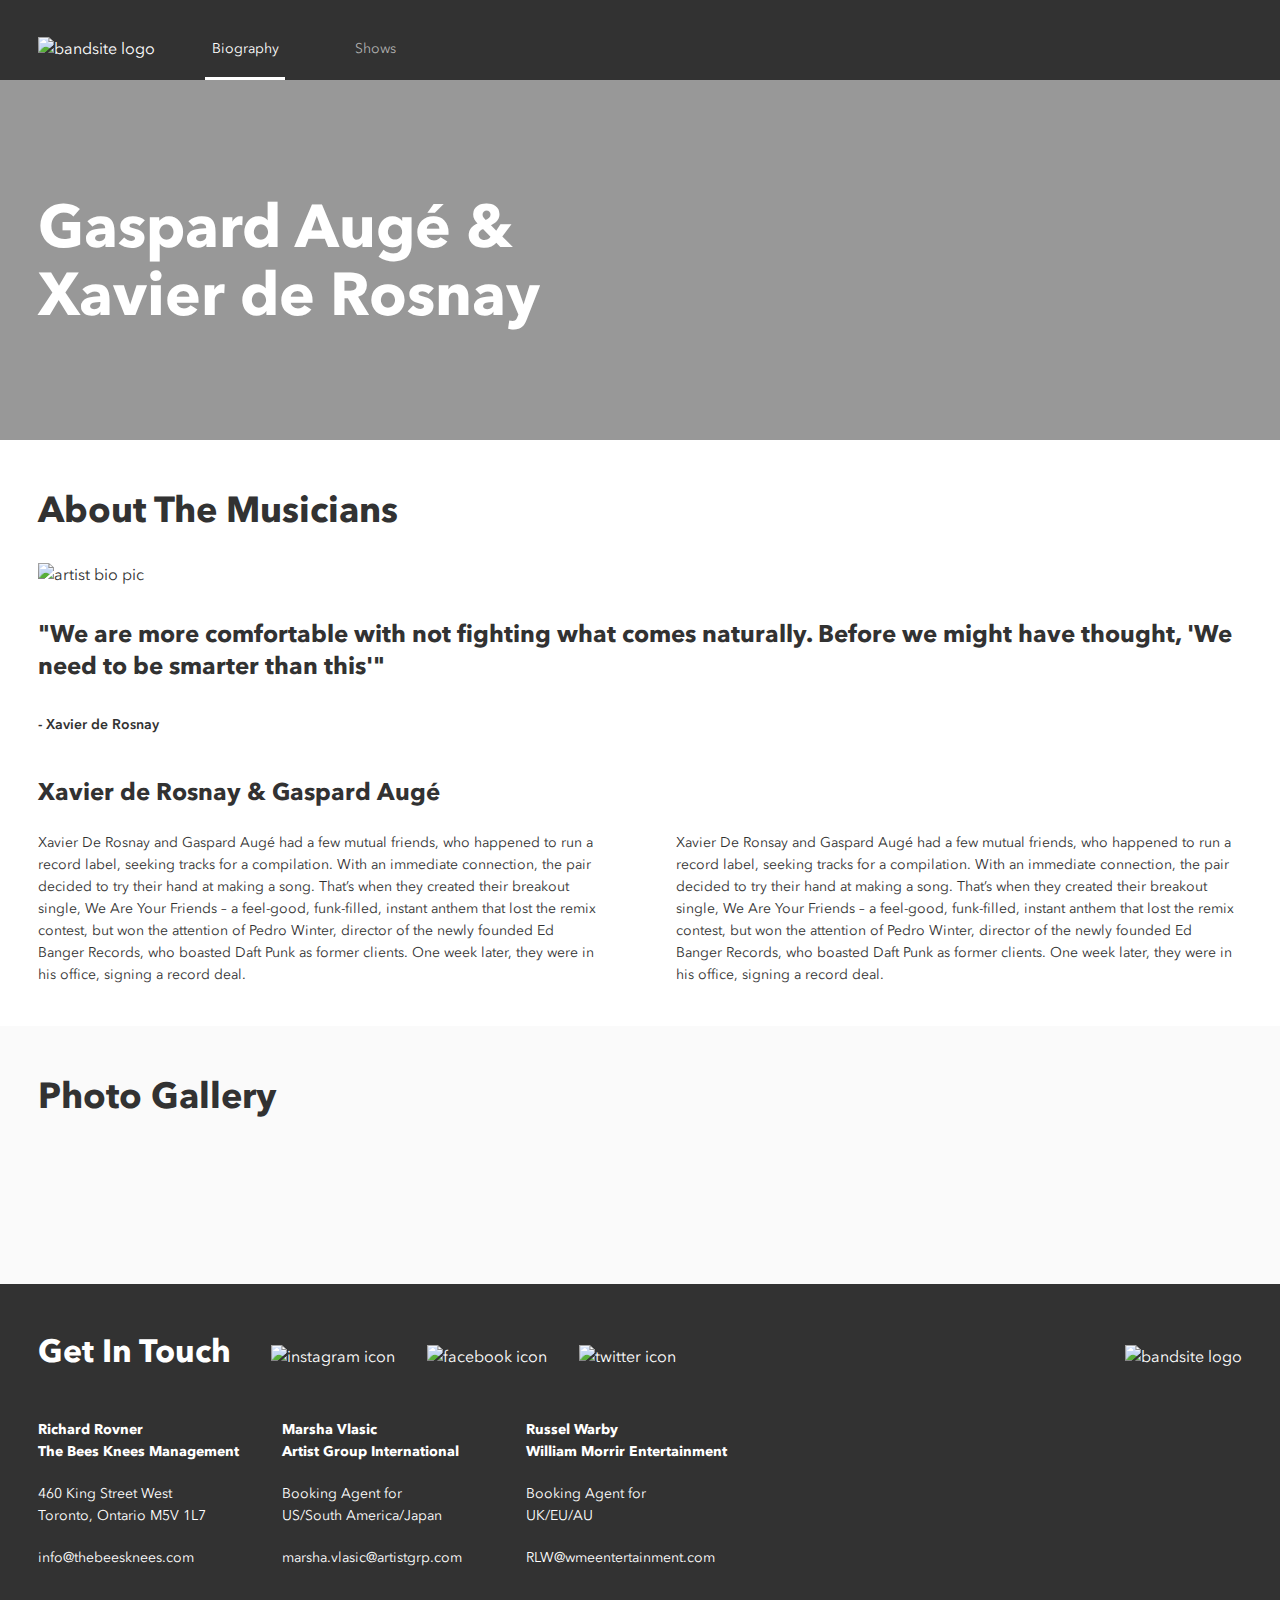
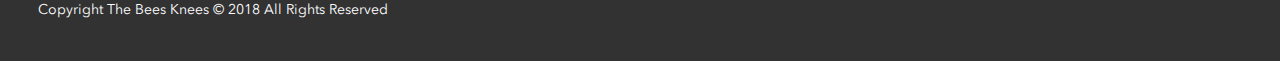
==== commit 1da39f9d: "Changed bio story spacing to use flex" ====
--- a/sprint-1/index.html
+++ b/sprint-1/index.html
@@ -26,11 +26,11 @@
             <h2 class="section__title bio__title">About The Musicians</h2>
             <div class="bio__content">
                 <img class="bio__image" src="./assets/images/bio-pic.jpg" alt="artist bio pic">
-                <h2 class='bio__slogan'>"We are more comfortable with not fighting what comes naturally.  Before we might have thought, 'We need to be smarter than this'"</h2>
+                <h2 class='bio__quote'>"We are more comfortable with not fighting what comes naturally.  Before we might have thought, 'We need to be smarter than this'"</h2>
                 <p class="bio__signature">- Xavier de Rosnay</p>
                 <h2 class="bio__name">Xavier de Rosnay & Gaspard Augé</h2>
                 <div class="bio__story">
-                    <p class="bio__story-text--left">Xavier De Rosnay and Gaspard Augé had a few
+                    <p class="bio__story-text">Xavier De Rosnay and Gaspard Augé had a few
                         mutual friends, who happened to run a record label,
                         seeking tracks for a compilation. With an immediate
                         connection, the pair decided to try their hand at
@@ -41,7 +41,7 @@
                         director of the newly founded Ed Banger Records,
                         who boasted Daft Punk as former clients. One week
                         later, they were in his office, signing a record deal.</p>
-                    <p class="bio__story-text--right">Xavier De Ronsay and Gaspard Augé had a few
+                    <p class="bio__story-text">Xavier De Ronsay and Gaspard Augé had a few
                         mutual friends, who happened to run a record label,
                         seeking tracks for a compilation. With an immediate
                         connection, the pair decided to try their hand at
--- a/sprint-1/styles/main.css
+++ b/sprint-1/styles/main.css
@@ -478,17 +478,19 @@
   }
 }
 
-.bio__slogan {
+.bio__quote {
   padding-bottom: 32px;
 }
 
 @media (min-width: 1440px) {
-  .bio__slogan {
+  .bio__quote {
     padding-bottom: 40px;
+    width: 90%;
   }
 }
 
 .bio__signature {
+  font-weight: 600;
   padding-bottom: 40px;
 }
 
@@ -509,42 +511,39 @@
 }
 
 .bio__story {
-  padding-bottom: 40px;
+  padding-bottom: 16px;
 }
 
 @media (min-width: 768px) {
   .bio__story {
+    padding-bottom: 0;
     display: -webkit-box;
     display: -ms-flexbox;
     display: flex;
-    -webkit-box-orient: vertical;
+    -webkit-box-orient: horizontal;
     -webkit-box-direction: normal;
-        -ms-flex-direction: space-between;
-            flex-direction: space-between;
+        -ms-flex-direction: row;
+            flex-direction: row;
+    -webkit-box-pack: justify;
+        -ms-flex-pack: justify;
+            justify-content: space-between;
+  }
+}
+
+.bio__story-text {
+  padding-bottom: 24px;
+}
+
+@media (min-width: 768px) {
+  .bio__story-text {
+    width: 47%;
     padding-bottom: 40px;
   }
 }
 
 @media (min-width: 1440px) {
-  .bio__story {
+  .bio__story-text {
     padding-bottom: 48px;
-  }
-}
-
-.bio__story-text--left {
-  padding-bottom: 24px;
-}
-
-@media (min-width: 768px) {
-  .bio__story-text--left {
-    padding-bottom: 0;
-    padding-right: 20px;
-  }
-}
-
-@media (min-width: 768px) {
-  .bio__story-text--right {
-    padding-left: 20px;
   }
 }
 
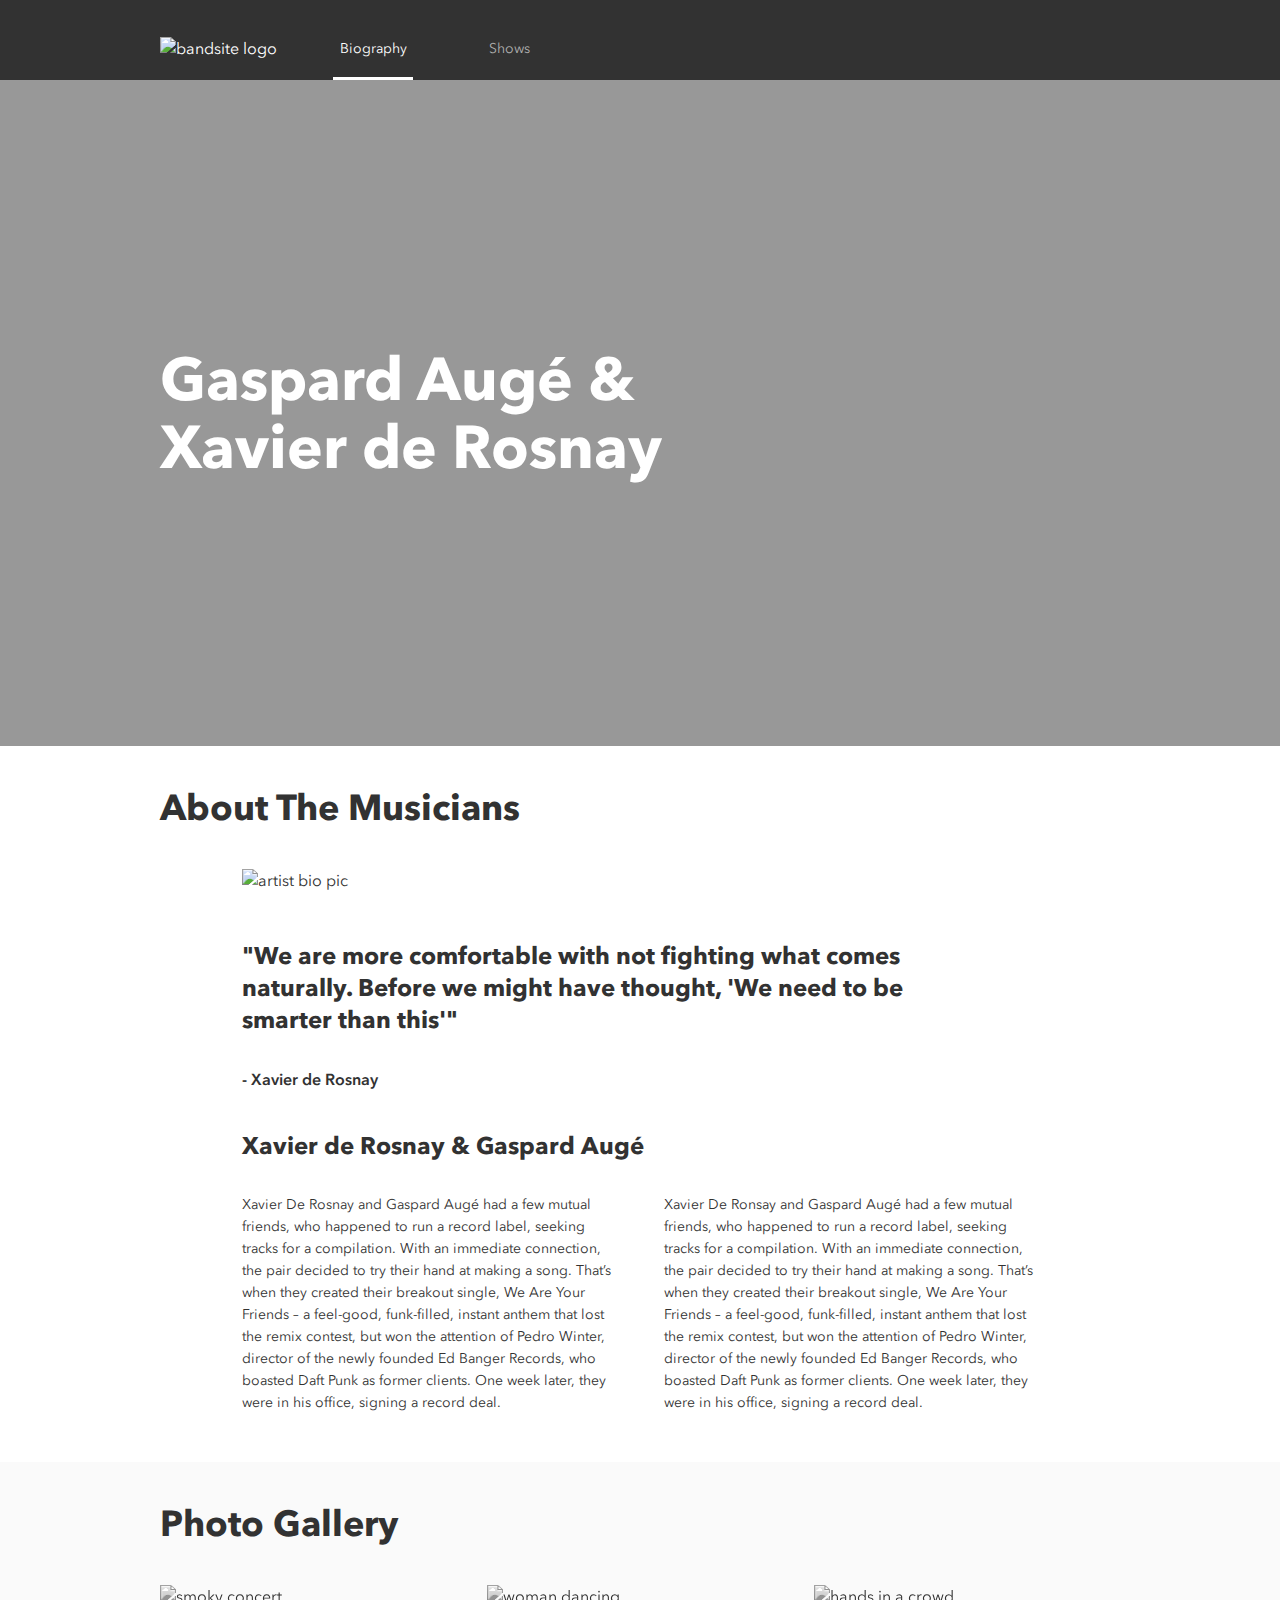
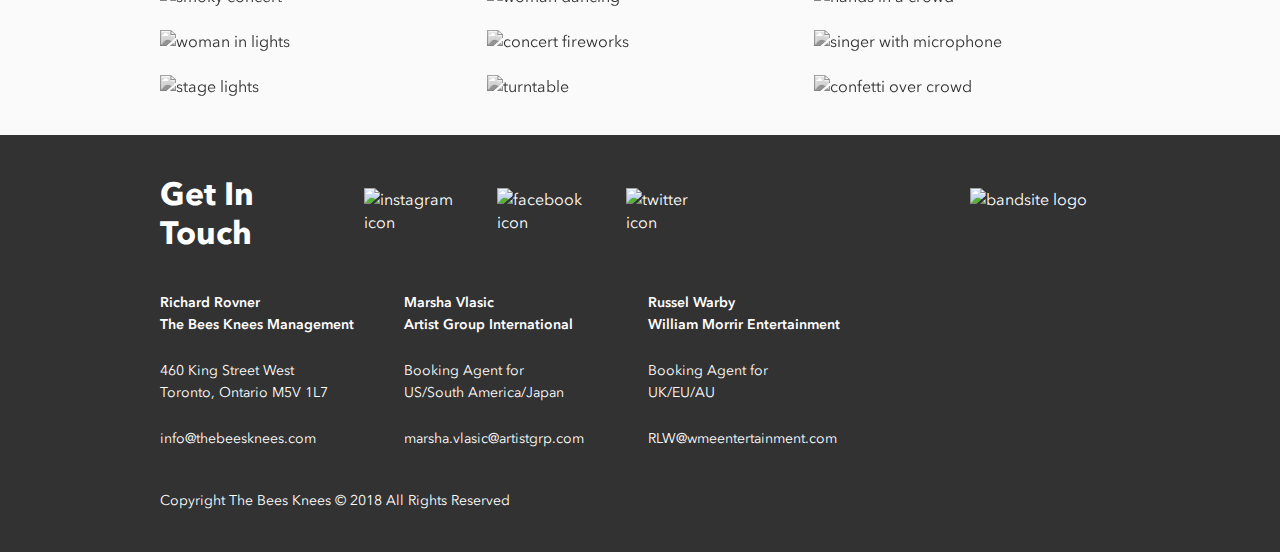
==== commit 1b083fdb: "Final Submit for Marking" ====
--- a/sprint-1/index.html
+++ b/sprint-1/index.html
@@ -7,6 +7,7 @@
     <title>Bandsite</title>
 </head>
 <body>
+    <!-- Page Header containing site navigation -->
     <header class="header">
         <a class="header__logo-link" href="index.html"><img class="header__logo" src="./assets/logo/Logo-bandsite.png" alt="bandsite logo"></a>
         <nav class="header__nav">
@@ -17,11 +18,13 @@
         </nav>
     </header>
     <main>
+        <!-- Hero Section - contains a background image, page title and image filter -->
         <section class="hero">
             <h1 class="hero__title">Gaspard Augé & Xavier de Rosnay</h1>
             <div class="hero__image--filter"></div>
         </section>
 
+        <!-- Biography Section -->
         <section class="bio">
             <h2 class="section__title bio__title">About The Musicians</h2>
             <div class="bio__content">
@@ -29,6 +32,7 @@
                 <h2 class='bio__quote'>"We are more comfortable with not fighting what comes naturally.  Before we might have thought, 'We need to be smarter than this'"</h2>
                 <p class="bio__signature">- Xavier de Rosnay</p>
                 <h2 class="bio__name">Xavier de Rosnay & Gaspard Augé</h2>
+                <!-- Container created around the biography text for flex ability -->
                 <div class="bio__story">
                     <p class="bio__story-text">Xavier De Rosnay and Gaspard Augé had a few
                         mutual friends, who happened to run a record label,
@@ -56,35 +60,43 @@
             </div>
         </section>
 
+        <!-- Photo Gallery Section -->
         <section class="gallery">
             <h2 class="section__title gallery__title">Photo Gallery</h2>
+            <!-- Container image adding to flex a 3x3 grid of images -->
             <div class="gallery__images">
-                <img src="./assets/images/Photo-gallery-1.jpg" alt="" class="gallery__img">
-                <img src="./assets/images/Photo-gallery-2.jpg" alt="" class="gallery__img">
-                <img src="./assets/images/Photo-gallery-3.jpg" alt="" class="gallery__img">
-                <img src="./assets/images/Photo-gallery-4.jpg" alt="" class="gallery__img">
-                <img src="./assets/images/Photo-gallery-5.jpg" alt="" class="gallery__img">
-                <img src="./assets/images/Photo-gallery-6.jpg" alt="" class="gallery__img">
-                <img src="./assets/images/Photo-gallery-7.jpg" alt="" class="gallery__img">
-                <img src="./assets/images/Photo-gallery-8.jpg" alt="" class="gallery__img">
-                <img src="./assets/images/Photo-gallery-9.jpg" alt="" class="gallery__img">
+                <img src="./assets/images/Photo-gallery-1.jpg" alt="smoky concert" class="gallery__img">
+                <img src="./assets/images/Photo-gallery-2.jpg" alt="woman dancing" class="gallery__img">
+                <img src="./assets/images/Photo-gallery-3.jpg" alt="hands in a crowd" class="gallery__img">
+                <img src="./assets/images/Photo-gallery-4.jpg" alt="woman in lights" class="gallery__img">
+                <img src="./assets/images/Photo-gallery-5.jpg" alt="concert fireworks" class="gallery__img">
+                <img src="./assets/images/Photo-gallery-6.jpg" alt="singer with microphone" class="gallery__img">
+                <img src="./assets/images/Photo-gallery-7.jpg" alt="stage lights" class="gallery__img">
+                <img src="./assets/images/Photo-gallery-8.jpg" alt="turntable" class="gallery__img">
+                <img src="./assets/images/Photo-gallery-9.jpg" alt="confetti over crowd" class="gallery__img">
             </div>
         </section>
     </main>
+
+    <!-- Page Footer -->
     <footer class="footer">
+               <!-- Footer separated into top and bottom sections for easier alignment -->
         <div class="footer__top">
-                <div class="footer__top--left">
-                    <h2 class="section__title footer__top-title">Get In Touch</h2>
-                    <div class="footer__top-social">
-                        <img class="footer__top-social-icon" src="./assets/icons/PNG/Icon-instagram.png" alt="instagram icon" class="footer__social-icon">
-                        <img class="footer__top-social-icon" src="./assets/icons/SVG/Icon-facebook.svg" alt="facebook icon" class="footer__social-icon">
-                        <img class="footer__top-social-icon" src="./assets/icons/SVG/Icon-twitter.svg" alt="twitter icon" class="footer__social-icon">
-                    </div>
+            <!-- Social icons and title have been separated from logo to allow for easier alignment -->
+            <div class="footer__top--left">
+                <h2 class="section__title footer__top-title">Get In Touch</h2>
+                <div class="footer__top-social">
+                    <img class="footer__top-social-icon" src="./assets/icons/PNG/Icon-instagram.png" alt="instagram icon" class="footer__social-icon">
+                    <img class="footer__top-social-icon" src="./assets/icons/SVG/Icon-facebook.svg" alt="facebook icon" class="footer__social-icon">
+                    <img class="footer__top-social-icon" src="./assets/icons/SVG/Icon-twitter.svg" alt="twitter icon" class="footer__social-icon">
                 </div>
-                <img class="footer__top-logo" src= "./assets/logo/Logo-bandsite.png" alt="bandsite logo">
+            </div>
+            <a href="./index.html"><img class="footer__top-logo" src= "./assets/logo/Logo-bandsite.png" alt="bandsite logo"></a>
         </div>
+
+        <!-- Container surrounding contact elements to allow for flexing at devices >=tablet size -->
         <div class="footer__contacts">
-            <div class="footer__contact">
+             <div class="footer__contact">
                 <div class="footer__contact-name">
                     <p>Richard Rovner</p>
                     <p>The Bees Knees Management</p>
--- a/sprint-1/styles/main.css
+++ b/sprint-1/styles/main.css
@@ -70,7 +70,7 @@
   color: #FFFFFF;
 }
 
-/*Default font formats for breakpoints.  HTML font size is 16px*/
+/*Default font formats for breakpoints from styleguide.  HTML font size is 16px*/
 h1, .title, .section__title {
   font-weight: 700;
   font-size: 1.5rem;
@@ -84,23 +84,6 @@
   }
 }
 
-.section__title {
-  line-height: 1.2;
-  padding: 32px 0 24px 0;
-}
-
-@media (min-width: 768px) {
-  .section__title {
-    padding: 48px 0 32px 0;
-  }
-}
-
-@media (min-width: 1440px) {
-  .section__title {
-    padding: 48px 0 48px 0;
-  }
-}
-
 h2 {
   font-weight: 700;
   font-size: 0.875rem;
@@ -149,14 +132,49 @@
   }
 }
 
-@media (min-width: 1440px) {
+@media (min-width: 1200px) {
   .hero__title, .bio, .gallery, .footer, .header__logo-link {
     padding: 0 12.5%;
   }
 }
 
-/*======================= Color Palette ======================= */
-/*======================= Margins and Padding ======================= */
+.section__title {
+  line-height: 1.2;
+  padding: 32px 0 24px 0;
+}
+
+@media (min-width: 768px) {
+  .section__title {
+    padding: 40px 0 32px 0;
+  }
+}
+
+@media (min-width: 1200px) {
+  .section__title {
+    padding: 40px 0 40px 0;
+  }
+}
+
+.footer__contact div {
+  padding-bottom: 20px;
+}
+
+@media (min-width: 1200px) {
+  .footer__contact div {
+    padding-bottom: 24px;
+  }
+}
+
+/*======================= Color Palette ======================= */
+/*======================= Margins and Padding ======================= */
+/*======================= Color Palette ======================= */
+/*======================= Margins and Padding ======================= */
+/*======================= Media Breakpoints ======================= */
+/*======================= Color Palette ======================= */
+/*======================= Margins and Padding ======================= */
+/*======================= Color Palette ======================= */
+/*======================= Margins and Padding ======================= */
+/*======================= Media Breakpoints ======================= */
 /*======================= Global Header and Navigation Bar ======================= */
 .header {
   display: -webkit-box;
@@ -170,7 +188,6 @@
       -ms-flex-pack: justify;
           justify-content: space-between;
   background-color: #323232;
-  color: #FFFFFF;
   text-align: center;
   -webkit-box-sizing: border-box;
           box-sizing: border-box;
@@ -219,7 +236,7 @@
   }
 }
 
-@media (min-width: 1440px) {
+@media (min-width: 1200px) {
   .header__nav-item {
     margin-left: 56px;
   }
@@ -250,6 +267,9 @@
 
 /*======================= Color Palette ======================= */
 /*======================= Margins and Padding ======================= */
+/*======================= Color Palette ======================= */
+/*======================= Margins and Padding ======================= */
+/*======================= Media Breakpoints ======================= */
 /*======================= Global Footer ======================= */
 .footer {
   background-color: #323232;
@@ -267,7 +287,6 @@
     -webkit-box-align: baseline;
         -ms-flex-align: baseline;
             align-items: baseline;
-    padding-bottom: 16px;
   }
 }
 
@@ -317,7 +336,7 @@
   }
 }
 
-@media (min-width: 1440px) {
+@media (min-width: 1200px) {
   .footer__top-logo {
     height: 24px;
     width: 150px;
@@ -341,37 +360,14 @@
 }
 
 .footer__contact-name {
-  font-weight: bold;
-  padding-bottom: 20px;
-}
-
-@media (min-width: 1440px) {
-  .footer__contact-name {
-    padding-bottom: 24px;
-  }
-}
-
-.footer__contact-details {
-  padding-bottom: 20px;
-}
-
-@media (min-width: 1440px) {
-  .footer__contact-details {
-    padding-bottom: 24px;
-  }
+  font-weight: 600;
 }
 
 .footer__contact-email {
-  padding-bottom: 20px;
-}
-
-@media (min-width: 768px) {
-  .footer__contact-email {
-    padding-bottom: 30px;
-  }
-}
-
-@media (min-width: 1440px) {
+  padding-bottom: 30px;
+}
+
+@media (min-width: 1200px) {
   .footer__contact-email {
     padding-bottom: 40px;
   }
@@ -411,7 +407,7 @@
   }
 }
 
-@media (min-width: 1440px) {
+@media (min-width: 1200px) {
   .hero {
     height: 74vh;
   }
@@ -454,7 +450,7 @@
           align-items: flex-start;
 }
 
-@media (min-width: 1440px) {
+@media (min-width: 1200px) {
   .bio__content {
     padding: 0 8.5%;
   }
@@ -472,7 +468,7 @@
   }
 }
 
-@media (min-width: 1440px) {
+@media (min-width: 1200px) {
   .bio__image {
     margin: 0 auto 48px auto;
   }
@@ -482,21 +478,21 @@
   padding-bottom: 32px;
 }
 
-@media (min-width: 1440px) {
+@media (min-width: 1200px) {
   .bio__quote {
-    padding-bottom: 40px;
     width: 90%;
   }
 }
 
 .bio__signature {
+  font-size: 0.875rem;
   font-weight: 600;
   padding-bottom: 40px;
 }
 
-@media (min-width: 1440px) {
+@media (min-width: 768px) {
   .bio__signature {
-    padding-bottom: 56px;
+    font-size: 1rem;
   }
 }
 
@@ -504,7 +500,7 @@
   padding-bottom: 24px;
 }
 
-@media (min-width: 1440px) {
+@media (min-width: 1200px) {
   .bio__name {
     padding-bottom: 32px;
   }
@@ -541,7 +537,7 @@
   }
 }
 
-@media (min-width: 1440px) {
+@media (min-width: 1200px) {
   .bio__story-text {
     padding-bottom: 48px;
   }
@@ -580,7 +576,7 @@
   }
 }
 
-@media (min-width: 1440px) {
+@media (min-width: 1200px) {
   .gallery__img {
     width: 31.9%;
     margin-bottom: 2.26%;
